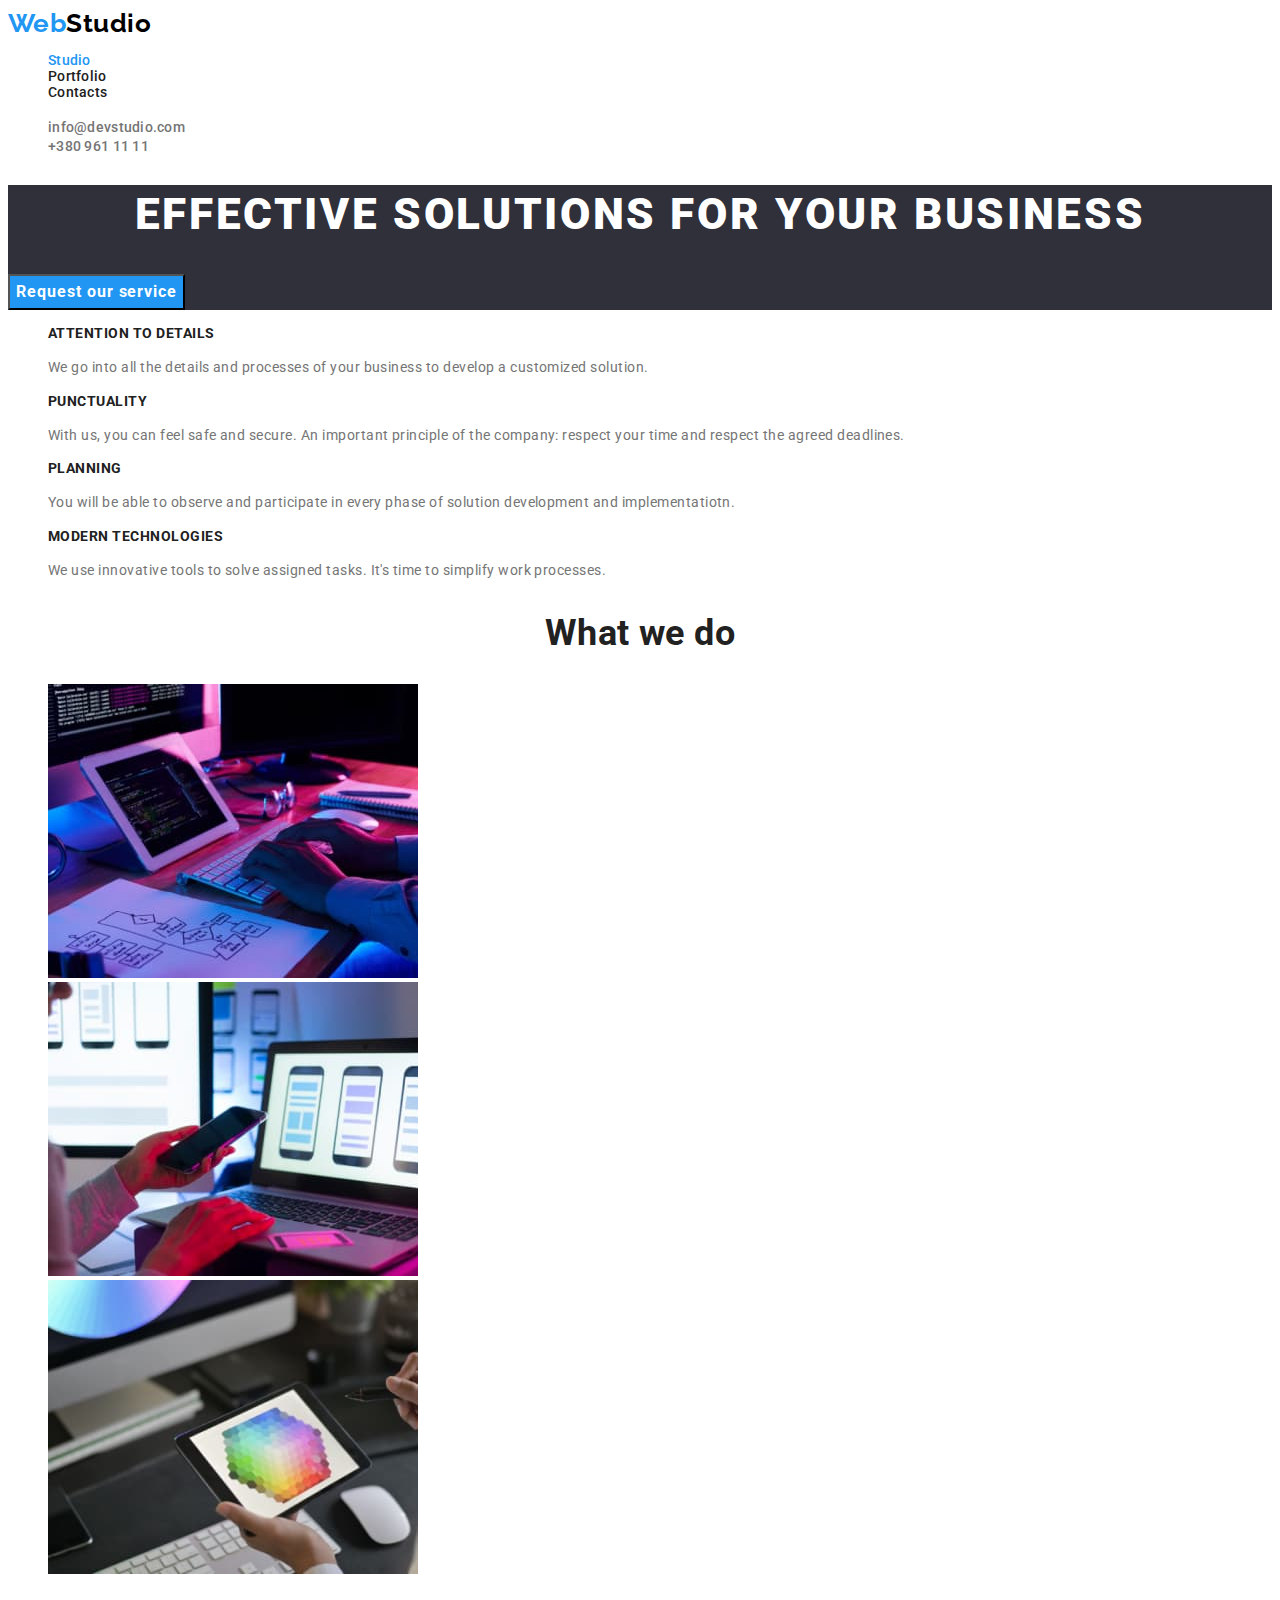
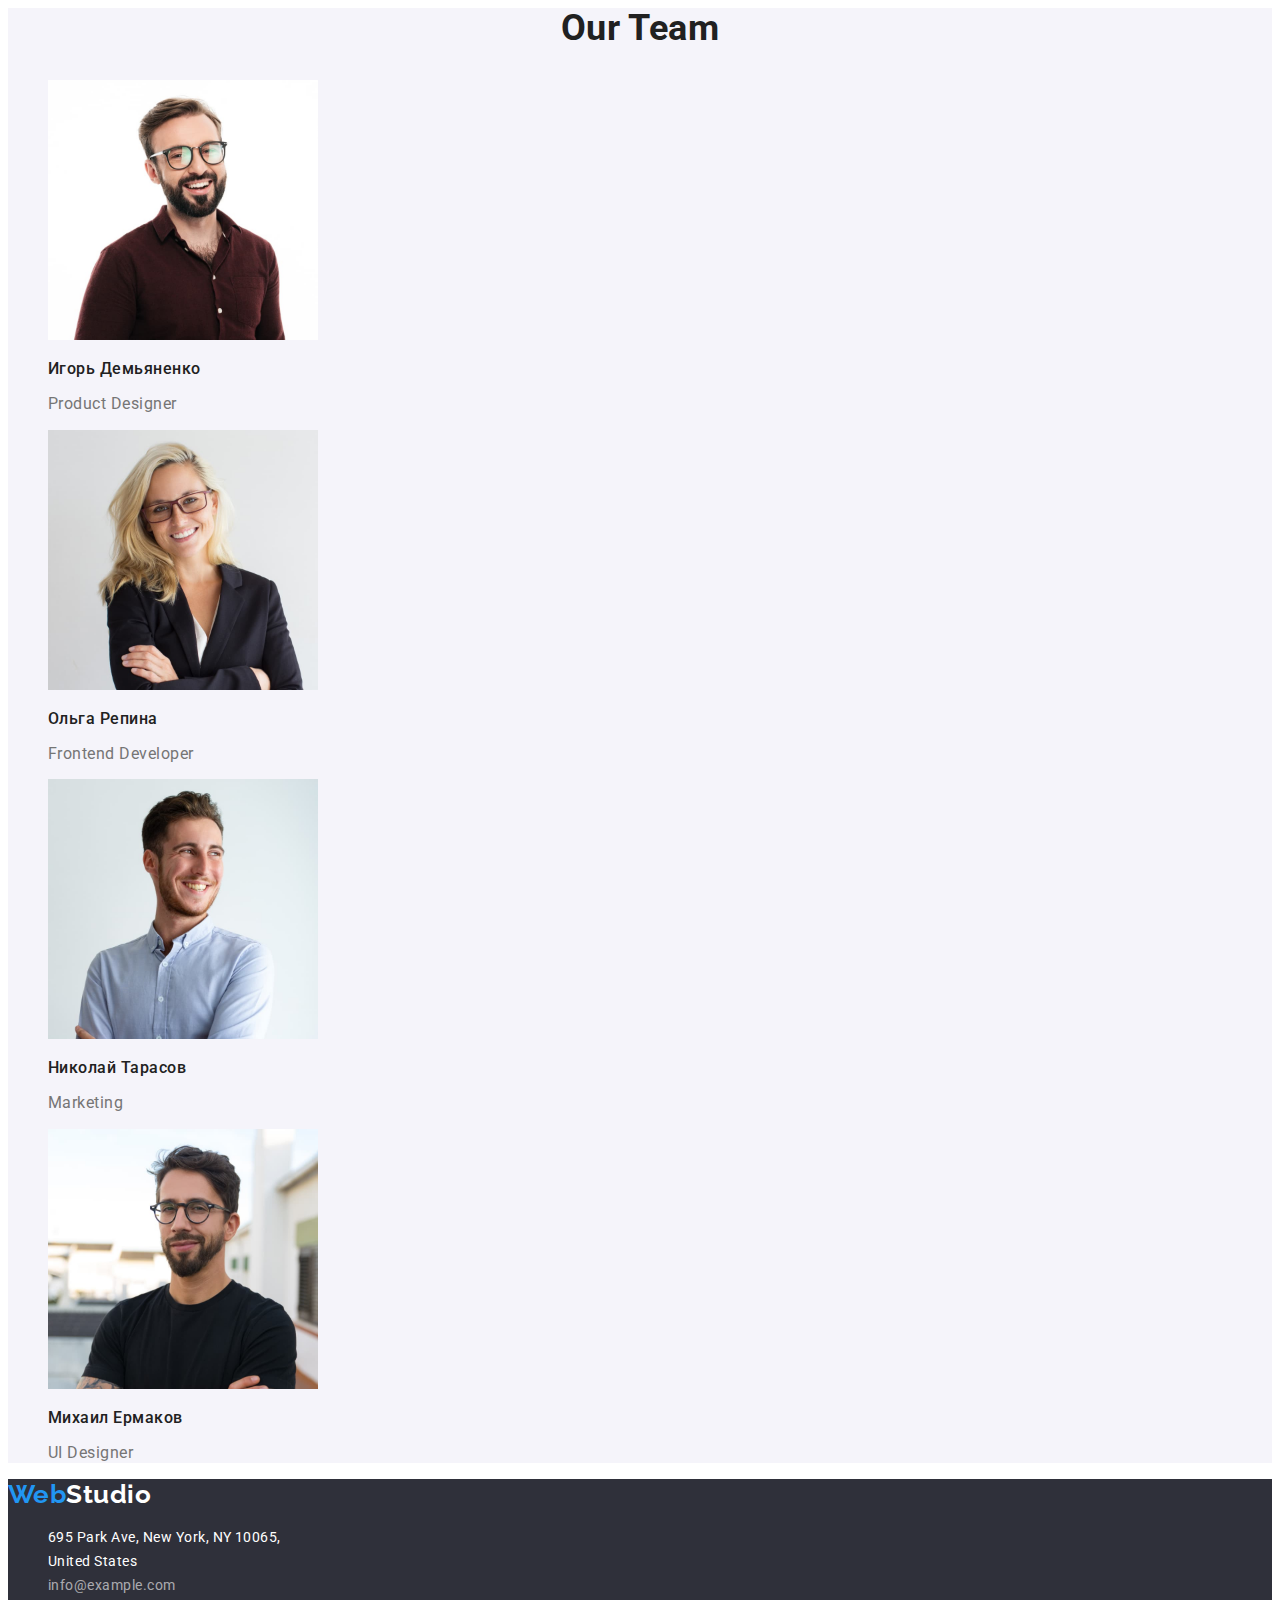
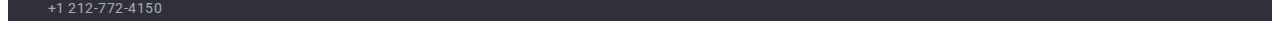
==== index.html @ 5e951196 "Clone of #2" ====
<!DOCTYPE html>
<html lang="en">
  <head>
    <title>WebStudio Homepage</title>
    <link rel="stylesheet" href="./css/styles.css" />
    <!-- Do we need next two lines? -->
    <link rel="preconnect" href="https://fonts.googleapis.com" />
    <link rel="preconnect" href="https://fonts.gstatic.com" crossorigin />
    <link
      href="https://fonts.googleapis.com/css2?family=Raleway:wght@700&family=Roboto:wght@400;500;700;900&display=swap"
      rel="stylesheet"
    />
    <meta charset="utf-8" />
  </head>

  <body>
    <!-- Header Section -->
    <header>
      <nav>
        <a href="./index.html" class="logo nodecor">Web<span class="logo-header">Studio</span></a>
        <ul class="site-nav nolist">
          <li><a class="link current nodecor" href="./index.html">Studio</a></li>
          <li><a class="link nodecor" href="./portfolio.html">Portfolio</a></li>
          <li><a class="link nodecor" href="">Contacts</a></li>
        </ul>
      </nav>
      <ul class="nolist">
        <li>
          <a class="header-contacts nodecor" href="mailto:info@devstudio.com">info@devstudio.com</a>
        </li>
        <li><a class="header-contacts nodecor" href="tel:+380961111111">+380 961 11 11</a></li>
      </ul>
    </header>

    <!-- Main section -->
    <main>
      <!-- Hero section -->
      <section class="hero">
        <h1 class="hero-title">Effective solutions for your business</h1>
        <button class="button hero" type="button">Request our service</button>
      </section>

      <!-- Advantages section -->
      <section>
        <h2 hidden>Company's advantages</h2>
        <ul class="nolist">
          <li>
            <h3 class="advantages-features">Attention to details</h3>
            <p class="advantages-text">
              We go into all the details and processes of your business to develop a customized
              solution.
            </p>
          </li>
          <li>
            <h3 class="advantages-features">Punctuality</h3>
            <p class="advantages-text">
              With us, you can feel safe and secure. An important principle of the company: respect
              your time and respect the agreed deadlines.
            </p>
          </li>
          <li>
            <h3 class="advantages-features">Planning</h3>
            <p class="advantages-text">
              You will be able to observe and participate in every phase of solution development and
              implementatiotn.
            </p>
          </li>
          <li>
            <h3 class="advantages-features">Modern technologies</h3>
            <p class="advantages-text">
              We use innovative tools to solve assigned tasks. It's time to simplify work processes.
            </p>
          </li>
        </ul>
      </section>

      <!-- 'What we do' section -->
      <section>
        <h2 class="wedo-title">What we do</h2>
        <ul class="nolist">
          <li>
            <img
              src="./images/studio/what-we-do-1.jpg"
              alt="Person types in front of a tablet"
              width="370"
              height="294"
            />
          </li>
          <li>
            <img
              src="./images/studio/what-we-do-2.jpg"
              alt="Person holds a cellphone"
              width="370"
              height="294"
            />
          </li>
          <li>
            <img
              src="./images/studio/what-we-do-3.jpg"
              alt="Person looks at a tablet"
              width="370"
              height="294"
            />
          </li>
        </ul>
      </section>

      <!-- 'Our Team' section-->
      <section class="team">
        <h2 class="team-title">Our Team</h2>
        <ul class="nolist">
          <li>
            <img
              src="./images/studio/our-team-1.jpg"
              alt="Фото Игоря Демьяненко"
              width="270"
              height="260"
              lang="ru"
            />
            <h3 class="team-name" lang="ru">Игорь Демьяненко</h3>
            <p class="team-role">Product Designer</p>
          </li>
          <li>
            <img
              src="./images/studio/our-team-2.jpg"
              alt="Фото Ольги Репиной"
              width="270"
              height="260"
              lang="ru"
            />
            <h3 class="team-name" lang="ru">Ольга Репина</h3>
            <p class="team-role">Frontend Developer</p>
          </li>
          <li>
            <img
              src="./images/studio/our-team-3.jpg"
              alt="Фото Николая Тарасова"
              width="270"
              height="260"
              lang="ru"
            />
            <h3 class="team-name" lang="ru">Николай Тарасов</h3>
            <p class="team-role">Marketing</p>
          </li>
          <li>
            <img
              src="./images/studio/our-team-4.jpg"
              alt="Фото Михаила Ермакова"
              width="270"
              height="260"
              lang="ru"
            />
            <h3 class="team-name" lang="ru">Михаил Ермаков</h3>
            <p class="team-role">UI Designer</p>
          </li>
        </ul>
      </section>
    </main>

    <!-- Footer Section -->
    <footer class="footer">
      <a class="logo nodecor" href="./index.html">Web<span class="logo-footer">Studio</span></a>
      <address>
        <ul class="nolist">
          <li>
            <a
              class="footer-location nodecor"
              href="https://goo.gl/maps/E1iEUMU5giMTUFDc8"
              target="_blank"
              >695 Park Ave, New York, NY 10065, <br />
              United States
            </a>
          </li>
          <li>
            <a class="footer-contacts nodecor" href="mailto:info@example.com">info@example.com</a>
          </li>
          <li><a class="footer-contacts nodecor" href="tel:+12127724150">+1 212-772-4150</a></li>
        </ul>
      </address>
    </footer>
  </body>
</html>
---- css/styles.css ----
/* Variables */
:root {
  --brand-color: #2196f3;
  --bg-color-dark: #2f303a;
  --bg-color-light: #f5f4fa;
  --text-primary: #757575;
  --text-secondary: #212121;
  --accent-color: #ffffff;
  --footer-contacts-color: rgba(255, 255, 255, 0.6);
  --logo-header-color: #000000;
}

body {
  font-family: 'Roboto', sans-serif;
  letter-spacing: 0.03em;

  background-color: var(--accent-color);
  color: var(--text-primary);
}

/*Singletones and Patterns*/
.nolist {
  list-style: none;
}
.nodecor {
  text-decoration: none;
}

/* .visually-hidden {
  position: absolute;
  white-space: nowrap;
  width: 1px;
  height: 1px;
  overflow: hidden;
  border: 0;
  padding: 0;
  clip: rect(0 0 0 0);
  clip-path: inset(50%);
  margin: -1px;
} */

/* Buttons */
.button {
  font-family: inherit;
  cursor: pointer;
  font-weight: 500;
  font-size: 16px;
  line-height: 1.6;
  text-align: center;
  letter-spacing: inherit;
}

.button.active {
  background-color: var(--brand-color);
  color: var(--accent-color);
}

.button.idle {
  background-color: var(--bg-color-light);
  color: var(--text-secondary);
}

.button.hero {
  font-weight: 700;
  font-size: 16px;
  line-height: 1.88;
  align-items: center;
  text-align: center;
  letter-spacing: 0.06em;

  background-color: var(--brand-color);
  color: var(--accent-color);
}

.button:hover,
.button:focus,
.button:active {
  background-color: var(--brand-color);
  color: var(--accent-color);
}

/* HEADER */
.logo {
  font-family: 'Raleway', sans-serif;
  font-weight: 700;
  font-size: 26px;
  line-height: 1.2;

  color: var(--brand-color);
}
.logo-header {
  color: var(--logo-header-color);
}

.logo-footer {
  color: var(--accent-color);
}

/* Site navigation */
.site-nav {
  font-weight: 500;
  font-size: 14px;
  line-height: 1.14;
  letter-spacing: 0.02em;
}
.site-nav a:hover,
.site-nav a:focus,
.header-contacts:hover,
.header-contacts:focus {
  color: var(--brand-color);
}

.link {
  color: var(--text-secondary);
}
.site-nav .link.current {
  color: var(--brand-color);
}

/* Header Contacts */
.header-contacts {
  font-weight: 500;
  font-size: 14px;
  line-height: 1.14;
  letter-spacing: 0.02em;

  color: inherit;
}

/* HEADER end */

/* STUDIO PAGE MAIN */

/* Hero section */
.hero {
  background-color: var(--bg-color-dark);
}
.hero-title {
  font-weight: 900;
  font-size: 44px;
  line-height: 1.36;
  text-align: center;
  letter-spacing: 0.06em;
  text-transform: uppercase;

  color: var(--accent-color);
}

/* Advantages section */
.advantages-features {
  font-weight: 700;
  font-size: 14px;
  line-height: 1.14;
  text-transform: uppercase;

  color: var(--text-secondary);
}

.advantages-text {
  font-size: 14px;
  line-height: 1.7;
}

/* We do section */
.wedo-title {
  font-weight: 700;
  font-size: 36px;
  line-height: 1.16;
  text-align: center;

  color: var(--text-secondary);
}

/* Team section */
.team {
  background-color: var(--bg-color-light);
}
.team-title {
  font-weight: 700;
  font-size: 36px;
  line-height: 1.16;
  text-align: center;

  color: var(--text-secondary);
}

.team-name {
  font-weight: 500;
  font-size: 16px;
  line-height: 1.18;

  color: var(--text-secondary);
}

.team-role {
  font-weight: 400;
  font-size: 16px;
  line-height: 1.18;
}

/* STUDIO PAGE MAIN end*/

/* PORTFOLIO PAGE */
.items-title {
  font-weight: 700;
  font-size: 18px;
  line-height: 2;
  letter-spacing: 0.06em;

  color: var(--text-secondary);
}
.items-filter {
  font-size: 16px;
  line-height: 1.9;

  color: var(--text-primary);
}
/* PORTFOLIO PAGE end */

/* Footer */

.footer {
  font-style: normal;

  background-color: var(--bg-color-dark);
}

.footer-location {
  font-size: 14px;
  font-style: normal;
  line-height: 1.7;

  color: var(--accent-color);
}
.footer-contacts {
  font-size: 14px;
  font-style: normal;
  line-height: 1.7;

  color: var(--footer-contacts-color);
}

.footer-location:hover,
.footer-location:focus,
.footer-contacts:hover,
.footer-contacts:focus {
  color: var(--brand-color);
}
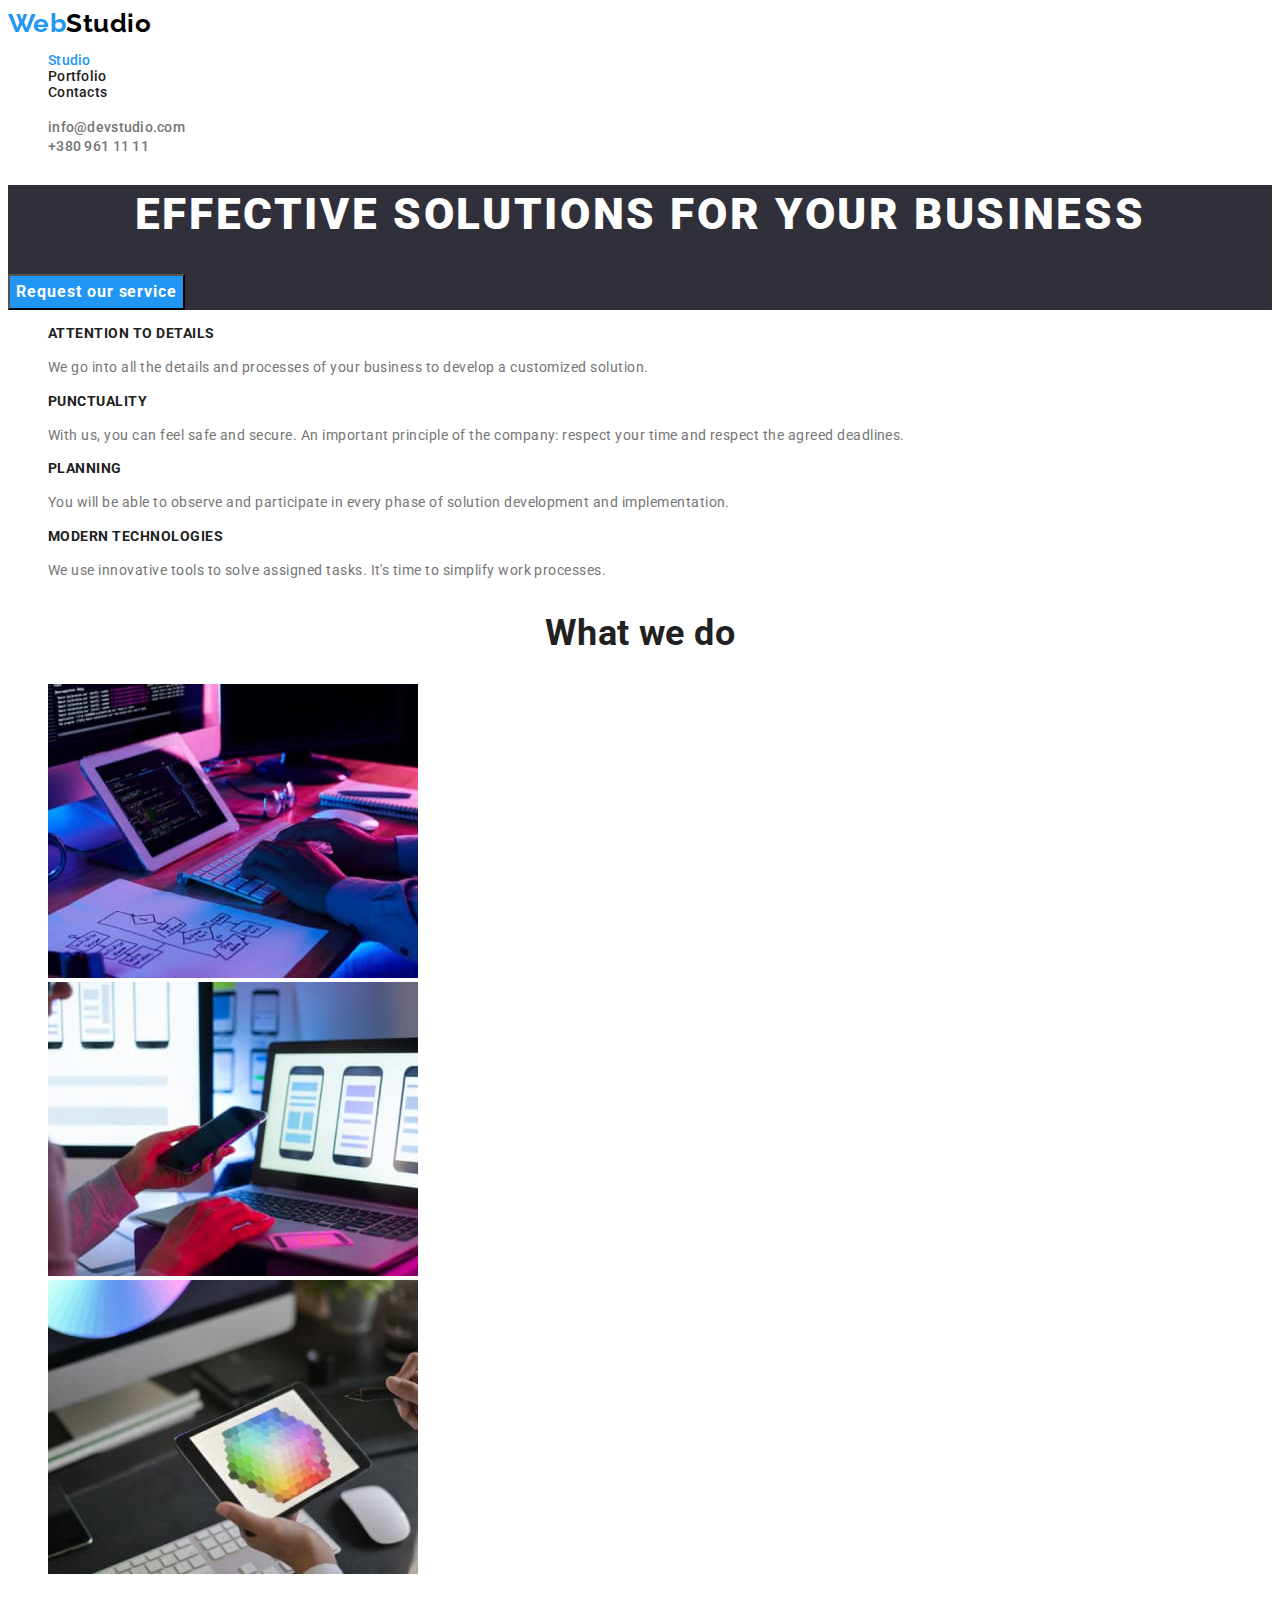
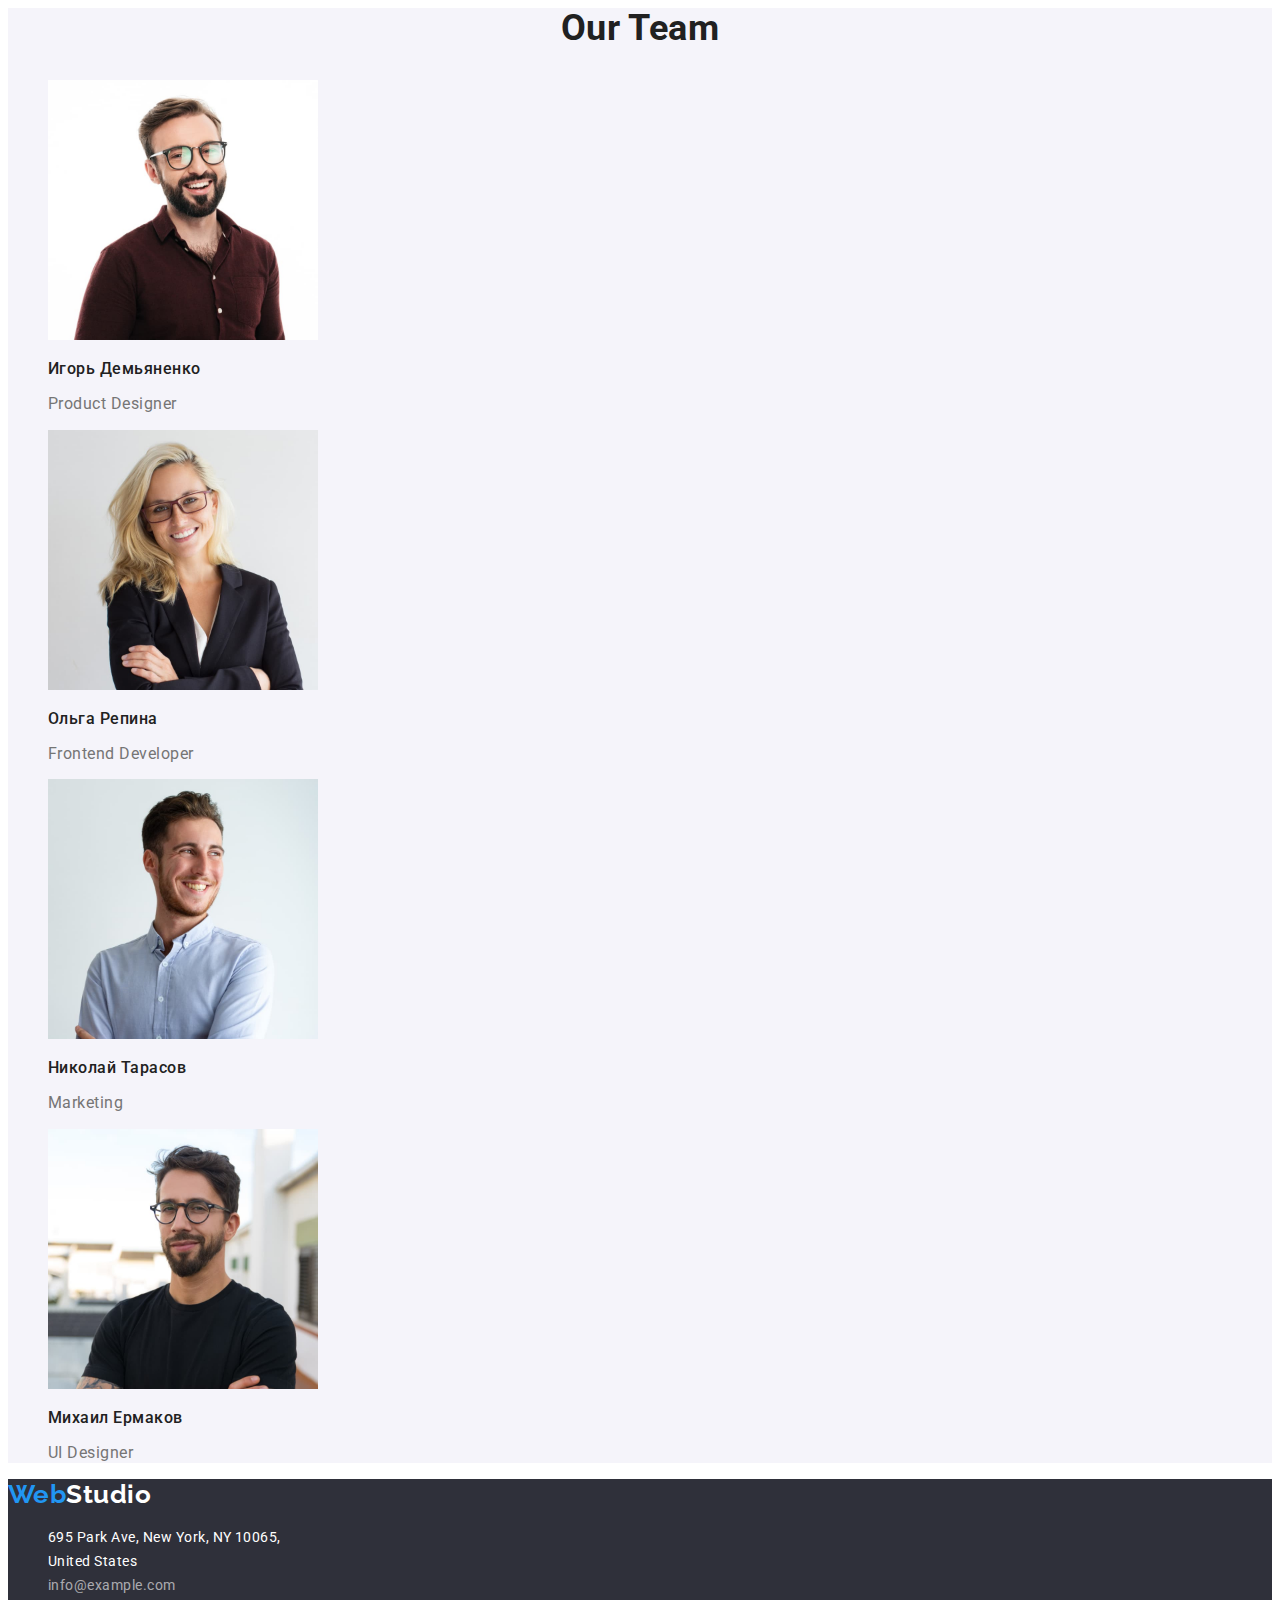
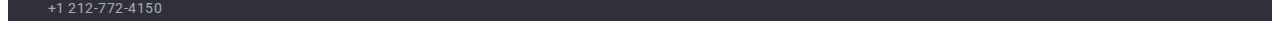
==== commit 69b99743: "Spell error" ====
--- a/index.html
+++ b/index.html
@@ -62,7 +62,7 @@
             <h3 class="advantages-features">Planning</h3>
             <p class="advantages-text">
               You will be able to observe and participate in every phase of solution development and
-              implementatiotn.
+              implementation.
             </p>
           </li>
           <li>
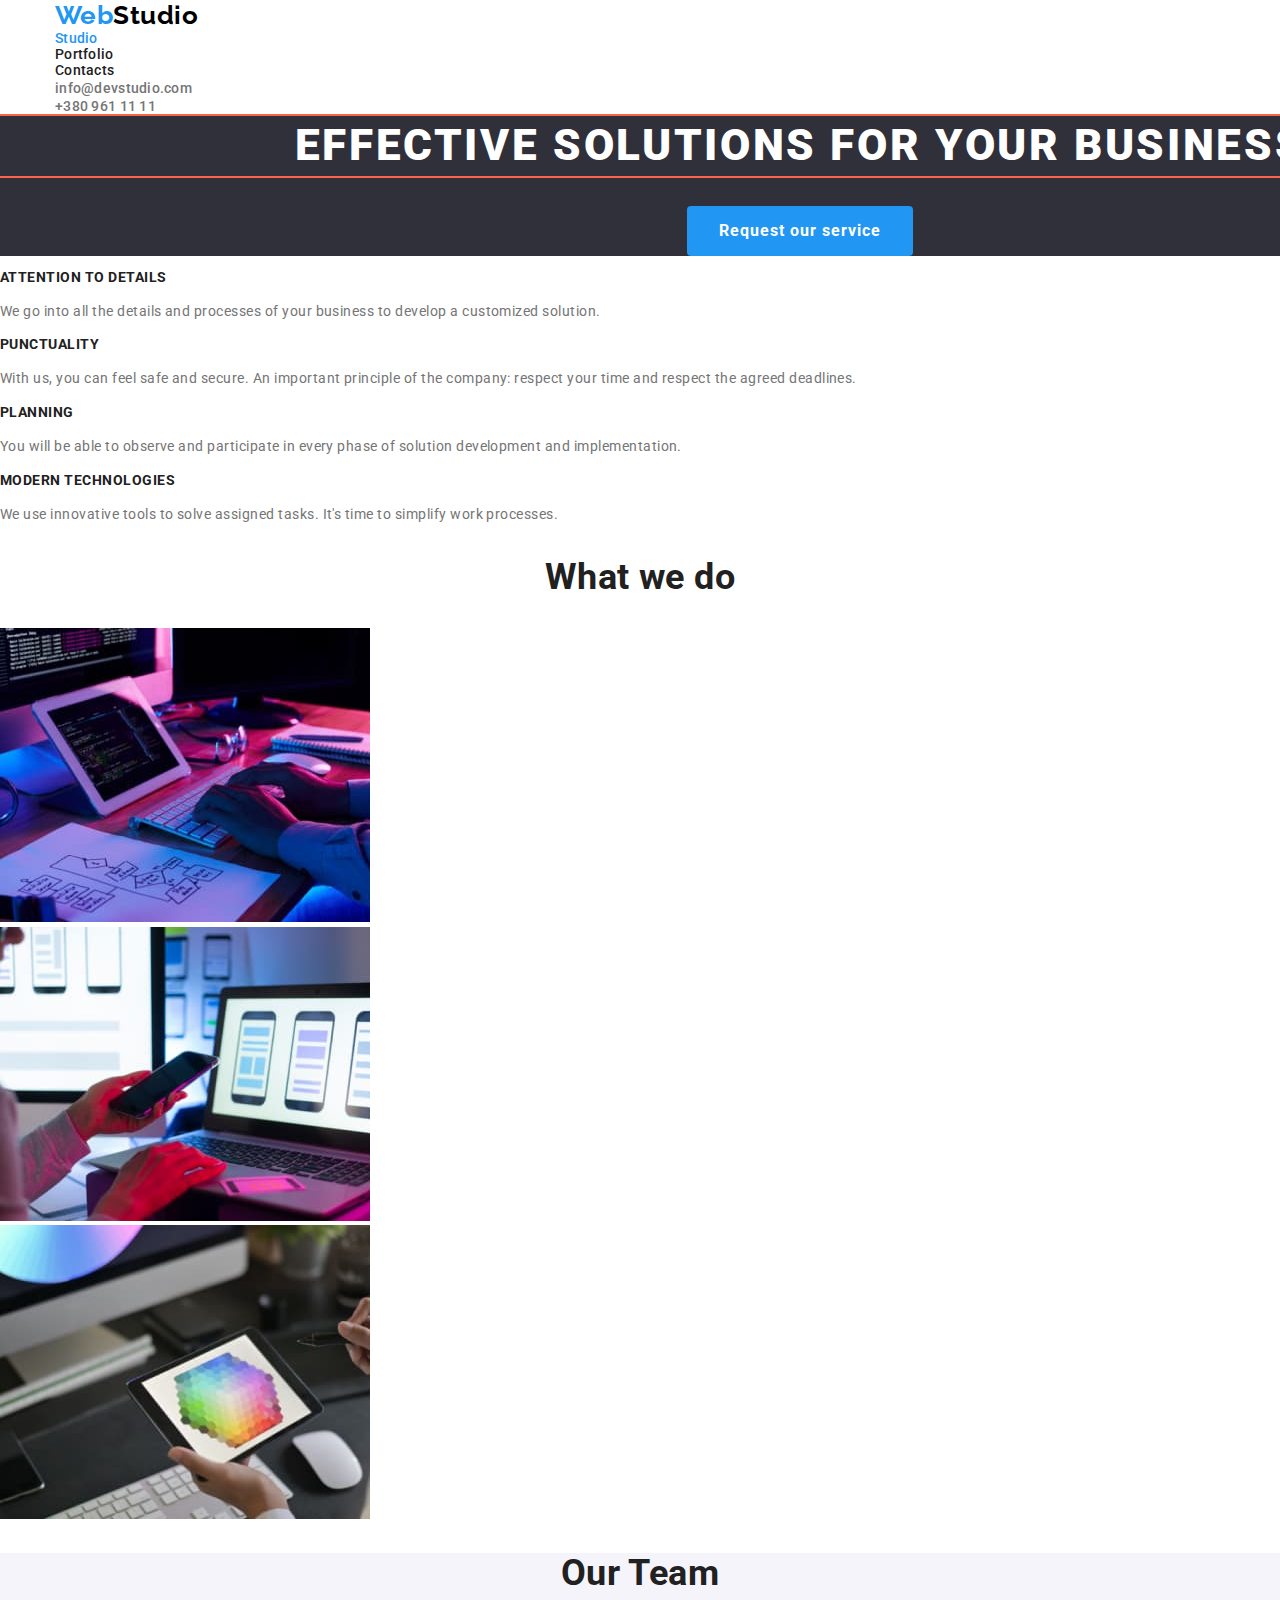
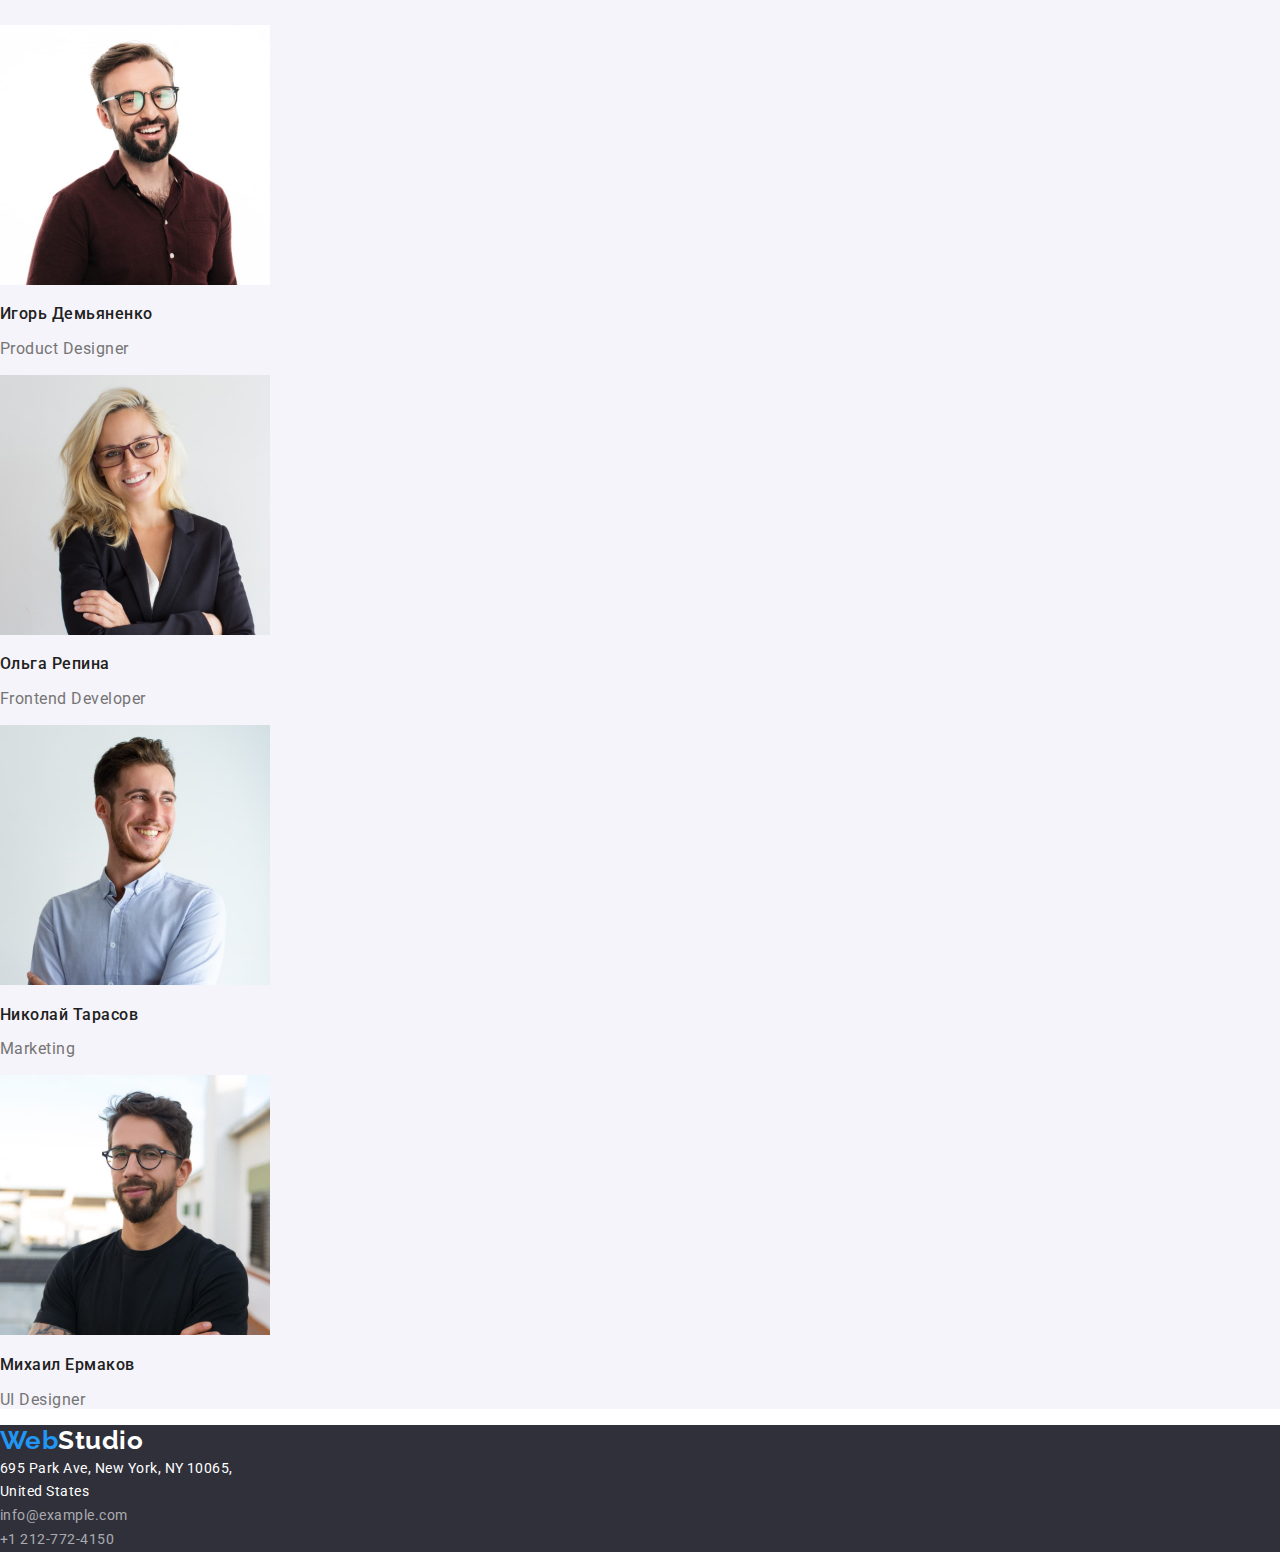
==== commit 42ef03c8: "Containers" ====
--- a/index.html
+++ b/index.html
@@ -2,43 +2,54 @@
 <html lang="en">
   <head>
     <title>WebStudio Homepage</title>
-    <link rel="stylesheet" href="./css/styles.css" />
-    <!-- Do we need next two lines? -->
     <link rel="preconnect" href="https://fonts.googleapis.com" />
     <link rel="preconnect" href="https://fonts.gstatic.com" crossorigin />
     <link
       href="https://fonts.googleapis.com/css2?family=Raleway:wght@700&family=Roboto:wght@400;500;700;900&display=swap"
       rel="stylesheet"
     />
+    <link
+      rel="stylesheet"
+      href="https://cdnjs.cloudflare.com/ajax/libs/modern-normalize/1.1.0/modern-normalize.min.css"
+    />
+    <link rel="stylesheet" href="./css/styles.css" />
     <meta charset="utf-8" />
   </head>
 
   <body>
     <!-- Header Section -->
-    <header>
-      <nav>
-        <a href="./index.html" class="logo nodecor">Web<span class="logo-header">Studio</span></a>
-        <ul class="site-nav nolist">
-          <li><a class="link current nodecor" href="./index.html">Studio</a></li>
-          <li><a class="link nodecor" href="./portfolio.html">Portfolio</a></li>
-          <li><a class="link nodecor" href="">Contacts</a></li>
+
+    <!-- TODO:remove header class -->
+    <header class="page-header">
+      <div class="container">
+        <nav>
+          <a href="./index.html" class="logo nodecor">Web<span class="logo-header">Studio</span></a>
+          <ul class="site-nav nolist">
+            <li><a class="link current nodecor" href="./index.html">Studio</a></li>
+            <li><a class="link nodecor" href="./portfolio.html">Portfolio</a></li>
+            <li><a class="link nodecor" href="">Contacts</a></li>
+          </ul>
+        </nav>
+        <ul class="nolist">
+          <li>
+            <a class="header-contacts nodecor" href="mailto:info@devstudio.com"
+              >info@devstudio.com</a
+            >
+          </li>
+          <li><a class="header-contacts nodecor" href="tel:+380961111111">+380 961 11 11</a></li>
         </ul>
-      </nav>
-      <ul class="nolist">
-        <li>
-          <a class="header-contacts nodecor" href="mailto:info@devstudio.com">info@devstudio.com</a>
-        </li>
-        <li><a class="header-contacts nodecor" href="tel:+380961111111">+380 961 11 11</a></li>
-      </ul>
+      </div>
     </header>
 
     <!-- Main section -->
     <main>
       <!-- Hero section -->
-      <section class="hero">
-        <h1 class="hero-title">Effective solutions for your business</h1>
-        <button class="button hero" type="button">Request our service</button>
-      </section>
+      <div class="hero-container">
+        <section class="hero">
+          <h1 class="hero-title">Effective solutions for your business</h1>
+          <button class="button hero" type="button">Request our service</button>
+        </section>
+      </div>
 
       <!-- Advantages section -->
       <section>
@@ -180,3 +191,5 @@
     </footer>
   </body>
 </html>
+
+<!-- <div class="container"></div> -->
--- a/css/styles.css
+++ b/css/styles.css
@@ -11,6 +11,8 @@
 }
 
 body {
+  margin: 0;
+
   font-family: 'Roboto', sans-serif;
   letter-spacing: 0.03em;
 
@@ -18,9 +20,38 @@
   color: var(--text-primary);
 }
 
+/* Geometry */
+
+html {
+  box-sizing: border-box;
+}
+
+*,
+*::before,
+*::after {
+  box-sizing: inherit;
+}
+
+.container {
+  width: 1200px;
+  padding-left: 15px;
+  padding-right: 15px;
+  margin-left: auto;
+  margin-right: auto;
+}
+
+.hero-container {
+  width: 1600px;
+  margin-left: auto;
+  margin-right: auto;
+}
+
 /*Singletones and Patterns*/
+
 .nolist {
   list-style: none;
+  padding: 0;
+  margin: 0;
 }
 .nodecor {
   text-decoration: none;
@@ -40,7 +71,14 @@
 } */
 
 /* Buttons */
+
+/* TODO:check button sizes */
 .button {
+  display: inline-block;
+  border-radius: 4px;
+  border-color: transparent;
+  border-width: 0;
+
   font-family: inherit;
   cursor: pointer;
   font-weight: 500;
@@ -50,17 +88,34 @@
   letter-spacing: inherit;
 }
 
-.button.active {
+/* .button.active {
+  padding: 6px 25px;
+
   background-color: var(--brand-color);
   color: var(--accent-color);
+} */
+
+.button.all {
+  padding: 6px 25px;
+  min-width: 73px;
+
+  background-color: var(--bg-color-light);
+  color: var(--text-secondary);
 }
 
 .button.idle {
+  padding: 6px 22px;
+  min-width: 125px;
+
   background-color: var(--bg-color-light);
   color: var(--text-secondary);
 }
 
 .button.hero {
+  padding: 10px 32px;
+  min-width: 216px;
+  min-height: 50px;
+
   font-weight: 700;
   font-size: 16px;
   line-height: 1.88;
@@ -134,12 +189,16 @@
 /* Hero section */
 .hero {
   background-color: var(--bg-color-dark);
+  text-align: center;
 }
 .hero-title {
+  margin-top: 0;
+  margin-bottom: 30px;
+  outline: 2px solid tomato;
+
   font-weight: 900;
   font-size: 44px;
   line-height: 1.36;
-  text-align: center;
   letter-spacing: 0.06em;
   text-transform: uppercase;
 
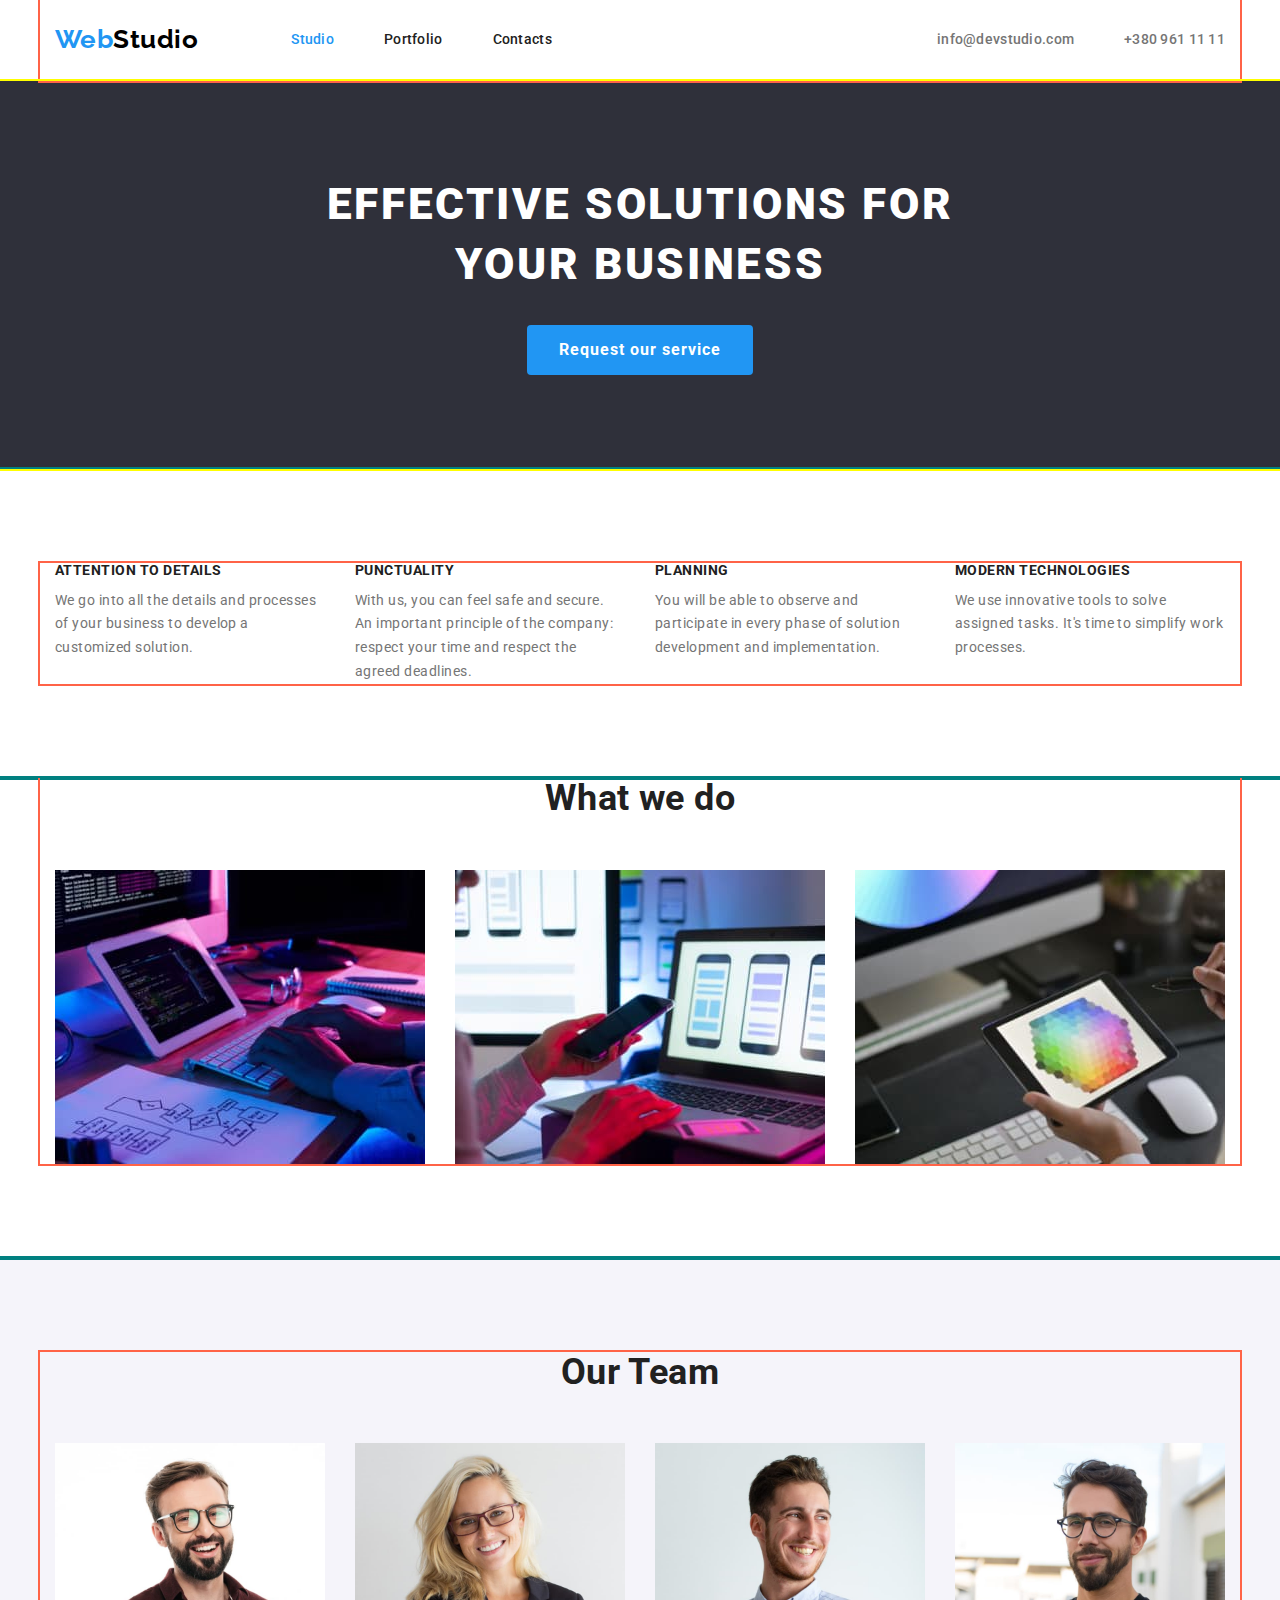
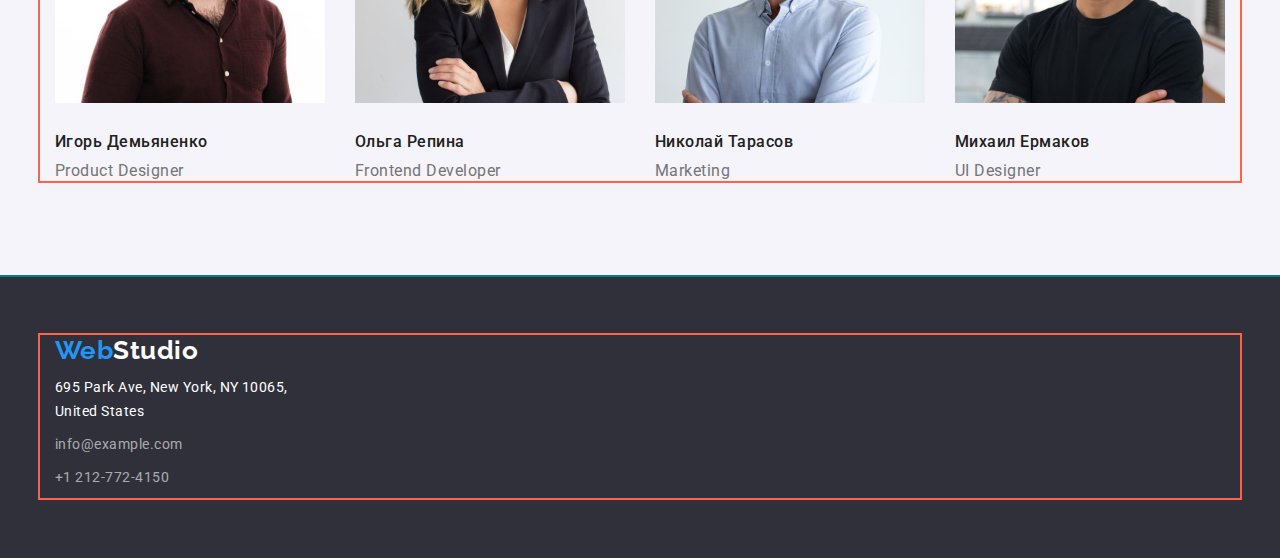
==== commit 19267e8a: "all-in-one" ====
--- a/index.html
+++ b/index.html
@@ -19,24 +19,25 @@
   <body>
     <!-- Header Section -->
 
-    <!-- TODO:remove header class -->
     <header class="page-header">
-      <div class="container">
-        <nav>
+      <div class="container header">
+        <nav class="main-nav">
           <a href="./index.html" class="logo nodecor">Web<span class="logo-header">Studio</span></a>
           <ul class="site-nav nolist">
-            <li><a class="link current nodecor" href="./index.html">Studio</a></li>
-            <li><a class="link nodecor" href="./portfolio.html">Portfolio</a></li>
-            <li><a class="link nodecor" href="">Contacts</a></li>
+            <li class="item"><a class="link current nodecor" href="./index.html">Studio</a></li>
+            <li class="item"><a class="link nodecor" href="./portfolio.html">Portfolio</a></li>
+            <li class="item"><a class="link nodecor" href="">Contacts</a></li>
           </ul>
         </nav>
-        <ul class="nolist">
-          <li>
+        <ul class="site-nav-contacts nolist">
+          <li class="item">
             <a class="header-contacts nodecor" href="mailto:info@devstudio.com"
               >info@devstudio.com</a
             >
           </li>
-          <li><a class="header-contacts nodecor" href="tel:+380961111111">+380 961 11 11</a></li>
+          <li class="item">
+            <a class="header-contacts nodecor" href="tel:+380961111111">+380 961 11 11</a>
+          </li>
         </ul>
       </div>
     </header>
@@ -44,152 +45,157 @@
     <!-- Main section -->
     <main>
       <!-- Hero section -->
-      <div class="hero-container">
-        <section class="hero">
-          <h1 class="hero-title">Effective solutions for your business</h1>
-          <button class="button hero" type="button">Request our service</button>
-        </section>
-      </div>
+      <section class="section hero hero-container">
+        <h1 class="hero-title">Effective solutions for your business</h1>
+        <button class="button hero" type="button">Request our service</button>
+      </section>
 
       <!-- Advantages section -->
-      <section>
-        <h2 hidden>Company's advantages</h2>
-        <ul class="nolist">
-          <li>
-            <h3 class="advantages-features">Attention to details</h3>
-            <p class="advantages-text">
-              We go into all the details and processes of your business to develop a customized
-              solution.
-            </p>
-          </li>
-          <li>
-            <h3 class="advantages-features">Punctuality</h3>
-            <p class="advantages-text">
-              With us, you can feel safe and secure. An important principle of the company: respect
-              your time and respect the agreed deadlines.
-            </p>
-          </li>
-          <li>
-            <h3 class="advantages-features">Planning</h3>
-            <p class="advantages-text">
-              You will be able to observe and participate in every phase of solution development and
-              implementation.
-            </p>
-          </li>
-          <li>
-            <h3 class="advantages-features">Modern technologies</h3>
-            <p class="advantages-text">
-              We use innovative tools to solve assigned tasks. It's time to simplify work processes.
-            </p>
-          </li>
-        </ul>
+      <section class="section">
+        <div class="container">
+          <h2 hidden>Company's advantages</h2>
+          <ul class="adv nolist">
+            <li class="item">
+              <h3 class="advantages-features">Attention to details</h3>
+              <p class="advantages-text">
+                We go into all the details and processes of your business to develop a customized
+                solution.
+              </p>
+            </li>
+            <li class="item">
+              <h3 class="advantages-features">Punctuality</h3>
+              <p class="advantages-text">
+                With us, you can feel safe and secure. An important principle of the company:
+                respect your time and respect the agreed deadlines.
+              </p>
+            </li>
+            <li class="item">
+              <h3 class="advantages-features">Planning</h3>
+              <p class="advantages-text">
+                You will be able to observe and participate in every phase of solution development
+                and implementation.
+              </p>
+            </li>
+            <li class="item">
+              <h3 class="advantages-features">Modern technologies</h3>
+              <p class="advantages-text">
+                We use innovative tools to solve assigned tasks. It's time to simplify work
+                processes.
+              </p>
+            </li>
+          </ul>
+        </div>
       </section>
 
       <!-- 'What we do' section -->
-      <section>
-        <h2 class="wedo-title">What we do</h2>
-        <ul class="nolist">
-          <li>
-            <img
-              src="./images/studio/what-we-do-1.jpg"
-              alt="Person types in front of a tablet"
-              width="370"
-              height="294"
-            />
-          </li>
-          <li>
-            <img
-              src="./images/studio/what-we-do-2.jpg"
-              alt="Person holds a cellphone"
-              width="370"
-              height="294"
-            />
-          </li>
-          <li>
-            <img
-              src="./images/studio/what-we-do-3.jpg"
-              alt="Person looks at a tablet"
-              width="370"
-              height="294"
-            />
-          </li>
-        </ul>
+      <section class="section no-top-padding">
+        <div class="container">
+          <h2 class="wedo-title">What we do</h2>
+          <ul class="wedo-list nolist">
+            <li class="item">
+              <img
+                src="./images/studio/what-we-do-1.jpg"
+                alt="Person types in front of a tablet"
+                width="370"
+                height="294"
+              />
+            </li>
+            <li class="item">
+              <img
+                src="./images/studio/what-we-do-2.jpg"
+                alt="Person holds a cellphone"
+                width="370"
+                height="294"
+              />
+            </li>
+            <li class="item">
+              <img
+                src="./images/studio/what-we-do-3.jpg"
+                alt="Person looks at a tablet"
+                width="370"
+                height="294"
+              />
+            </li>
+          </ul>
+        </div>
       </section>
 
       <!-- 'Our Team' section-->
-      <section class="team">
-        <h2 class="team-title">Our Team</h2>
-        <ul class="nolist">
-          <li>
-            <img
-              src="./images/studio/our-team-1.jpg"
-              alt="Фото Игоря Демьяненко"
-              width="270"
-              height="260"
-              lang="ru"
-            />
-            <h3 class="team-name" lang="ru">Игорь Демьяненко</h3>
-            <p class="team-role">Product Designer</p>
-          </li>
-          <li>
-            <img
-              src="./images/studio/our-team-2.jpg"
-              alt="Фото Ольги Репиной"
-              width="270"
-              height="260"
-              lang="ru"
-            />
-            <h3 class="team-name" lang="ru">Ольга Репина</h3>
-            <p class="team-role">Frontend Developer</p>
-          </li>
-          <li>
-            <img
-              src="./images/studio/our-team-3.jpg"
-              alt="Фото Николая Тарасова"
-              width="270"
-              height="260"
-              lang="ru"
-            />
-            <h3 class="team-name" lang="ru">Николай Тарасов</h3>
-            <p class="team-role">Marketing</p>
-          </li>
-          <li>
-            <img
-              src="./images/studio/our-team-4.jpg"
-              alt="Фото Михаила Ермакова"
-              width="270"
-              height="260"
-              lang="ru"
-            />
-            <h3 class="team-name" lang="ru">Михаил Ермаков</h3>
-            <p class="team-role">UI Designer</p>
-          </li>
-        </ul>
+      <section class="section team">
+        <div class="container team">
+          <h2 class="team-title">Our Team</h2>
+          <ul class="team-list nolist">
+            <li class="item">
+              <img
+                src="./images/studio/our-team-1.jpg"
+                alt="Фото Игоря Демьяненко"
+                width="270"
+                height="260"
+                lang="ru"
+              />
+              <h3 class="team-name" lang="ru">Игорь Демьяненко</h3>
+              <p class="team-role">Product Designer</p>
+            </li>
+            <li class="item">
+              <img
+                src="./images/studio/our-team-2.jpg"
+                alt="Фото Ольги Репиной"
+                width="270"
+                height="260"
+                lang="ru"
+              />
+              <h3 class="team-name" lang="ru">Ольга Репина</h3>
+              <p class="team-role">Frontend Developer</p>
+            </li>
+            <li class="item">
+              <img
+                src="./images/studio/our-team-3.jpg"
+                alt="Фото Николая Тарасова"
+                width="270"
+                height="260"
+                lang="ru"
+              />
+              <h3 class="team-name" lang="ru">Николай Тарасов</h3>
+              <p class="team-role">Marketing</p>
+            </li>
+            <li class="item">
+              <img
+                src="./images/studio/our-team-4.jpg"
+                alt="Фото Михаила Ермакова"
+                width="270"
+                height="260"
+                lang="ru"
+              />
+              <h3 class="team-name" lang="ru">Михаил Ермаков</h3>
+              <p class="team-role">UI Designer</p>
+            </li>
+          </ul>
+        </div>
       </section>
     </main>
 
     <!-- Footer Section -->
     <footer class="footer">
-      <a class="logo nodecor" href="./index.html">Web<span class="logo-footer">Studio</span></a>
-      <address>
-        <ul class="nolist">
-          <li>
-            <a
-              class="footer-location nodecor"
-              href="https://goo.gl/maps/E1iEUMU5giMTUFDc8"
-              target="_blank"
-              >695 Park Ave, New York, NY 10065, <br />
-              United States
-            </a>
-          </li>
-          <li>
-            <a class="footer-contacts nodecor" href="mailto:info@example.com">info@example.com</a>
-          </li>
-          <li><a class="footer-contacts nodecor" href="tel:+12127724150">+1 212-772-4150</a></li>
-        </ul>
-      </address>
+      <div class="container no-bottom">
+        <a class="logo nodecor" href="./index.html">Web<span class="logo-footer">Studio</span></a>
+        <address>
+          <ul class="nolist">
+            <li>
+              <a
+                class="footer-location nodecor"
+                href="https://goo.gl/maps/E1iEUMU5giMTUFDc8"
+                target="_blank"
+                >695 Park Ave, New York, NY 10065, <br />
+                United States
+              </a>
+            </li>
+            <li>
+              <a class="footer-contacts nodecor" href="mailto:info@example.com">info@example.com</a>
+            </li>
+            <li><a class="footer-contacts nodecor" href="tel:+12127724150">+1 212-772-4150</a></li>
+          </ul>
+        </address>
+      </div>
     </footer>
   </body>
 </html>
-
-<!-- <div class="container"></div> -->
--- a/css/styles.css
+++ b/css/styles.css
@@ -8,19 +8,8 @@
   --accent-color: #ffffff;
   --footer-contacts-color: rgba(255, 255, 255, 0.6);
   --logo-header-color: #000000;
-}
-
-body {
-  margin: 0;
-
-  font-family: 'Roboto', sans-serif;
-  letter-spacing: 0.03em;
-
-  background-color: var(--accent-color);
-  color: var(--text-primary);
-}
-
-/* Geometry */
+  --border-bottom-color: #ececec;
+}
 
 html {
   box-sizing: border-box;
@@ -31,6 +20,18 @@
 *::after {
   box-sizing: inherit;
 }
+
+body {
+  margin: 0;
+
+  font-family: 'Roboto', sans-serif;
+  letter-spacing: 0.03em;
+
+  background-color: var(--accent-color);
+  color: var(--text-primary);
+}
+
+/* General Geometry */
 
 .container {
   width: 1200px;
@@ -38,12 +39,30 @@
   padding-right: 15px;
   margin-left: auto;
   margin-right: auto;
-}
-
-.hero-container {
-  width: 1600px;
-  margin-left: auto;
-  margin-right: auto;
+
+  outline: 2px solid tomato;
+}
+
+.container.no-bottom {
+  margin-bottom: 0px;
+}
+
+h1,
+h2,
+h3,
+h4,
+h5,
+h6,
+p,
+ul {
+  margin-top: 0;
+  margin-bottom: 0;
+}
+
+img {
+  display: block;
+  max-width: 100%;
+  height: auto;
 }
 
 /*Singletones and Patterns*/
@@ -72,7 +91,6 @@
 
 /* Buttons */
 
-/* TODO:check button sizes */
 .button {
   display: inline-block;
   border-radius: 4px;
@@ -88,29 +106,6 @@
   letter-spacing: inherit;
 }
 
-/* .button.active {
-  padding: 6px 25px;
-
-  background-color: var(--brand-color);
-  color: var(--accent-color);
-} */
-
-.button.all {
-  padding: 6px 25px;
-  min-width: 73px;
-
-  background-color: var(--bg-color-light);
-  color: var(--text-secondary);
-}
-
-.button.idle {
-  padding: 6px 22px;
-  min-width: 125px;
-
-  background-color: var(--bg-color-light);
-  color: var(--text-secondary);
-}
-
 .button.hero {
   padding: 10px 32px;
   min-width: 216px;
@@ -127,6 +122,25 @@
   color: var(--accent-color);
 }
 
+/* For first button that selects all items */
+.button.all {
+  padding: 6px 25px;
+  min-width: 73px;
+  min-height: 38px;
+
+  background-color: var(--bg-color-light);
+  color: var(--text-secondary);
+}
+
+.button.idle {
+  padding: 6px 22px;
+  min-width: 125px;
+  min-height: 38px;
+
+  background-color: var(--bg-color-light);
+  color: var(--text-secondary);
+}
+
 .button:hover,
 .button:focus,
 .button:active {
@@ -135,6 +149,9 @@
 }
 
 /* HEADER */
+.page-header > .container {
+  display: flex;
+}
 .logo {
   font-family: 'Raleway', sans-serif;
   font-weight: 700;
@@ -147,17 +164,26 @@
   color: var(--logo-header-color);
 }
 
-.logo-footer {
-  color: var(--accent-color);
-}
-
 /* Site navigation */
+.main-nav {
+  display: flex;
+  align-items: center;
+}
+
 .site-nav {
+  display: flex;
+  margin-left: 93px;
+
   font-weight: 500;
   font-size: 14px;
   line-height: 1.14;
   letter-spacing: 0.02em;
 }
+
+.site-nav .item:not(:last-child) {
+  margin-right: 50px;
+}
+
 .site-nav a:hover,
 .site-nav a:focus,
 .header-contacts:hover,
@@ -166,6 +192,10 @@
 }
 
 .link {
+  display: block;
+  padding-top: 32px;
+  padding-bottom: 32px;
+
   color: var(--text-secondary);
 }
 .site-nav .link.current {
@@ -173,7 +203,22 @@
 }
 
 /* Header Contacts */
+
+.site-nav-contacts {
+  display: flex;
+  align-items: center;
+  margin-left: auto;
+}
+
+.site-nav-contacts .item + .item {
+  margin-left: 50px;
+}
+
 .header-contacts {
+  display: block;
+  padding-top: 32px;
+  padding-bottom: 32px;
+
   font-weight: 500;
   font-size: 14px;
   line-height: 1.14;
@@ -182,19 +227,49 @@
   color: inherit;
 }
 
+.container.header {
+  margin-bottom: 0px;
+  border-bottom: 1px solid var(--border-bottom-color);
+}
+
 /* HEADER end */
 
 /* STUDIO PAGE MAIN */
 
+.section {
+  padding-top: 94px;
+  padding-bottom: 94px;
+  outline: 2px solid teal;
+}
+
+/* TODO:Not in use. Check if needed */
+.section.no-top-padding {
+  padding-top: 0px;
+  /* padding-bottom: 0px; */
+}
+
 /* Hero section */
+
+/* TODO: merge .hero and /hero-container */
 .hero {
   background-color: var(--bg-color-dark);
   text-align: center;
 }
+
+.hero-container {
+  /* width: 1600px; */
+  margin-left: auto;
+  margin-right: auto;
+  outline: 2px solid yellow;
+}
+
 .hero-title {
   margin-top: 0;
+  /* margin for the hero button */
   margin-bottom: 30px;
-  outline: 2px solid tomato;
+  width: 696px;
+  margin-left: auto;
+  margin-right: auto;
 
   font-weight: 900;
   font-size: 44px;
@@ -206,7 +281,14 @@
 }
 
 /* Advantages section */
+.adv {
+  display: flex;
+}
+
 .advantages-features {
+  /* margin-block-start: 0px; */
+  /* margin-bottom: 0; */
+
   font-weight: 700;
   font-size: 14px;
   line-height: 1.14;
@@ -216,12 +298,26 @@
 }
 
 .advantages-text {
+  margin-top: 10px;
+  /* margin-bottom: 0; */
+
   font-size: 14px;
   line-height: 1.7;
+}
+
+.adv .item {
+  width: 270px;
+}
+
+.adv .item:not(:last-child) {
+  margin-right: 30px;
 }
 
 /* We do section */
 .wedo-title {
+  margin-bottom: 50px;
+  /* margin-top: 0px; */
+
   font-weight: 700;
   font-size: 36px;
   line-height: 1.16;
@@ -230,11 +326,31 @@
   color: var(--text-secondary);
 }
 
+.wedo-list {
+  display: flex;
+}
+
+.wedo-list .item:not(:last-child) {
+  margin-right: 30px;
+}
 /* Team section */
 .team {
   background-color: var(--bg-color-light);
-}
+  margin-bottom: 0px;
+}
+
+.team-list {
+  display: flex;
+}
+
+.team-list .item:not(:last-child) {
+  margin-right: 30px;
+}
+
 .team-title {
+  /* margin-top: 0; */
+  margin-bottom: 50px;
+
   font-weight: 700;
   font-size: 36px;
   line-height: 1.16;
@@ -244,6 +360,9 @@
 }
 
 .team-name {
+  margin-top: 30px;
+  /* margin-bottom: 0; */
+
   font-weight: 500;
   font-size: 16px;
   line-height: 1.18;
@@ -252,6 +371,8 @@
 }
 
 .team-role {
+  margin-top: 10px;
+
   font-weight: 400;
   font-size: 16px;
   line-height: 1.18;
@@ -260,6 +381,28 @@
 /* STUDIO PAGE MAIN end*/
 
 /* PORTFOLIO PAGE */
+.radio {
+  display: flex;
+}
+
+.radio .item:not(:last-child) {
+  margin-right: 8px;
+}
+
+.portfolio {
+  display: flex;
+  flex-wrap: wrap;
+}
+
+.portfolio .item {
+  width: 370px;
+  margin-right: 30px;
+}
+
+.portfolio .item:nth-last-child(3n) {
+  margin-right: 0px;
+}
+
 .items-title {
   font-weight: 700;
   font-size: 18px;
@@ -278,13 +421,27 @@
 
 /* Footer */
 
+.logo-footer {
+  color: var(--accent-color);
+}
+
 .footer {
+  padding-top: 60px;
+  padding-bottom: 60px;
+
   font-style: normal;
 
   background-color: var(--bg-color-dark);
 }
 
+/*   padding-top: 60px;
+  padding-bottom: 60px; */
+
 .footer-location {
+  display: inline-block;
+  margin-top: 10px;
+  margin-bottom: 9px;
+
   font-size: 14px;
   font-style: normal;
   line-height: 1.7;
@@ -292,12 +449,17 @@
   color: var(--accent-color);
 }
 .footer-contacts {
+  display: inline-block;
+  margin-bottom: 9px;
+
   font-size: 14px;
   font-style: normal;
   line-height: 1.7;
 
   color: var(--footer-contacts-color);
 }
+
+/* remove margin bottom for tel */
 
 .footer-location:hover,
 .footer-location:focus,
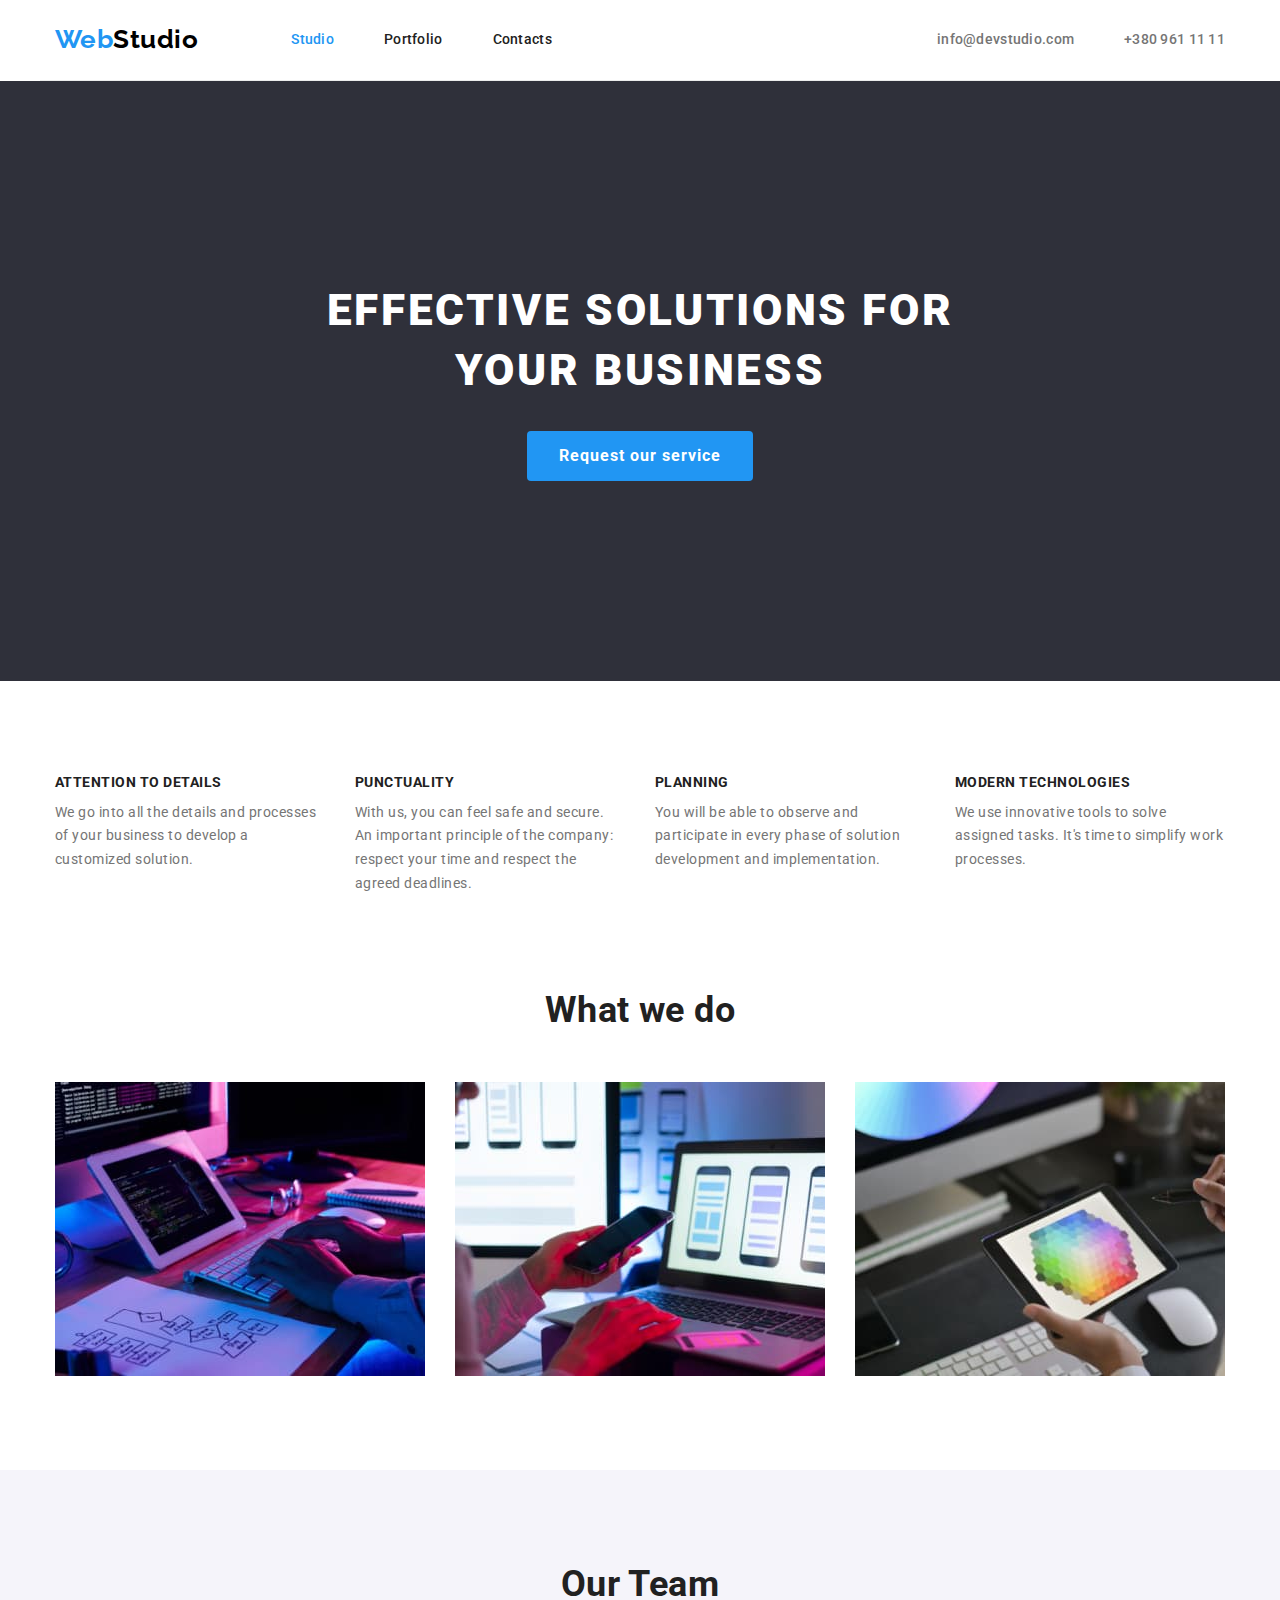
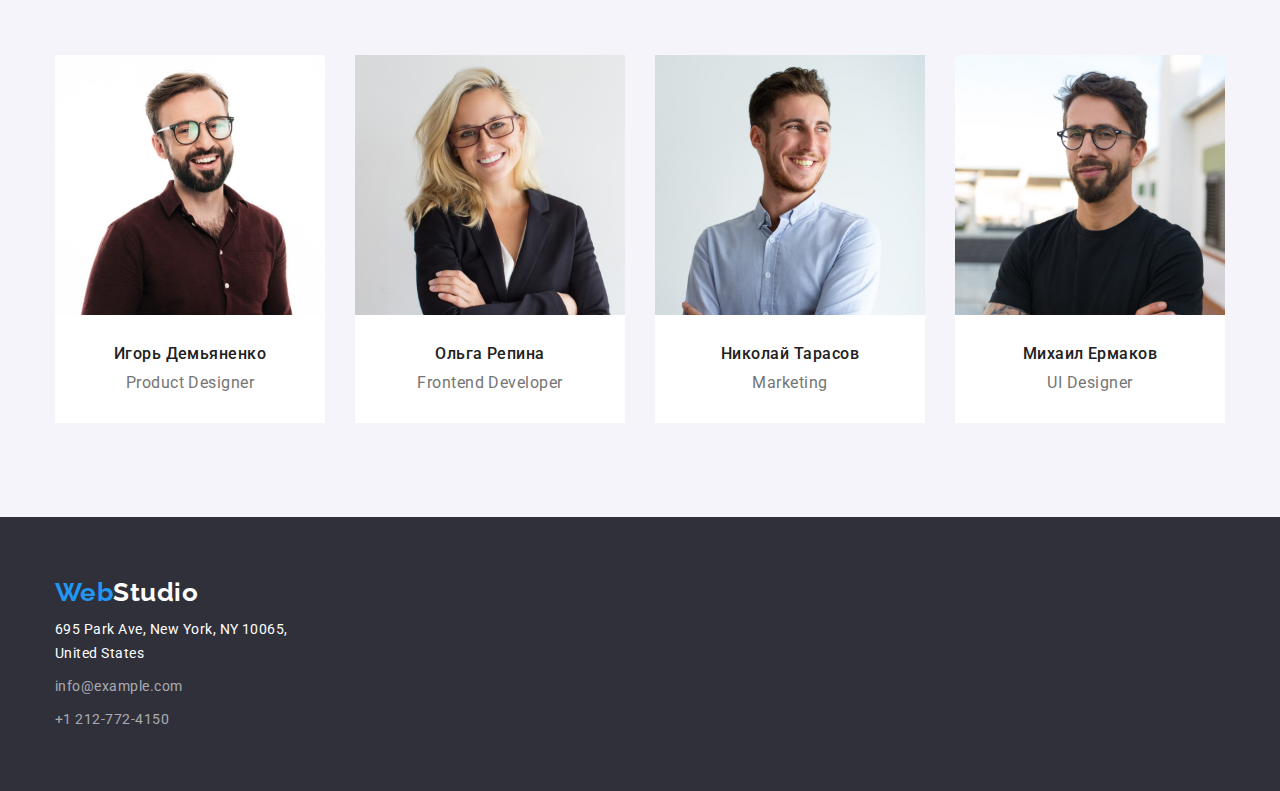
==== commit 59047f59: "calc() for width" ====
--- a/index.html
+++ b/index.html
@@ -133,8 +133,10 @@
                 height="260"
                 lang="ru"
               />
-              <h3 class="team-name" lang="ru">Игорь Демьяненко</h3>
-              <p class="team-role">Product Designer</p>
+              <div class="team-description">
+                <h3 class="team-name" lang="ru">Игорь Демьяненко</h3>
+                <p class="team-role">Product Designer</p>
+              </div>
             </li>
             <li class="item">
               <img
@@ -144,8 +146,10 @@
                 height="260"
                 lang="ru"
               />
-              <h3 class="team-name" lang="ru">Ольга Репина</h3>
-              <p class="team-role">Frontend Developer</p>
+              <div class="team-description">
+                <h3 class="team-name" lang="ru">Ольга Репина</h3>
+                <p class="team-role">Frontend Developer</p>
+              </div>
             </li>
             <li class="item">
               <img
@@ -155,8 +159,10 @@
                 height="260"
                 lang="ru"
               />
-              <h3 class="team-name" lang="ru">Николай Тарасов</h3>
-              <p class="team-role">Marketing</p>
+              <div class="team-description">
+                <h3 class="team-name" lang="ru">Николай Тарасов</h3>
+                <p class="team-role">Marketing</p>
+              </div>
             </li>
             <li class="item">
               <img
@@ -166,8 +172,10 @@
                 height="260"
                 lang="ru"
               />
-              <h3 class="team-name" lang="ru">Михаил Ермаков</h3>
-              <p class="team-role">UI Designer</p>
+              <div class="team-description">
+                <h3 class="team-name" lang="ru">Михаил Ермаков</h3>
+                <p class="team-role">UI Designer</p>
+              </div>
             </li>
           </ul>
         </div>
@@ -185,14 +193,17 @@
                 class="footer-location nodecor"
                 href="https://goo.gl/maps/E1iEUMU5giMTUFDc8"
                 target="_blank"
-                >695 Park Ave, New York, NY 10065, <br />
-                United States
+                >695 Park Ave, New York, NY 10065, United States
               </a>
             </li>
             <li>
               <a class="footer-contacts nodecor" href="mailto:info@example.com">info@example.com</a>
             </li>
-            <li><a class="footer-contacts nodecor" href="tel:+12127724150">+1 212-772-4150</a></li>
+            <li>
+              <a class="footer-contacts no-bottom nodecor" href="tel:+12127724150"
+                >+1 212-772-4150</a
+              >
+            </li>
           </ul>
         </address>
       </div>
--- a/css/styles.css
+++ b/css/styles.css
@@ -9,6 +9,7 @@
   --footer-contacts-color: rgba(255, 255, 255, 0.6);
   --logo-header-color: #000000;
   --border-bottom-color: #ececec;
+  --item-border-color: #eeeeee;
 }
 
 html {
@@ -40,7 +41,7 @@
   margin-left: auto;
   margin-right: auto;
 
-  outline: 2px solid tomato;
+  /* outline: 2px solid tomato; */
 }
 
 .container.no-bottom {
@@ -122,7 +123,7 @@
   color: var(--accent-color);
 }
 
-/* For first button that selects all items */
+/* For the first button that selects all items */
 .button.all {
   padding: 6px 25px;
   min-width: 73px;
@@ -198,6 +199,7 @@
 
   color: var(--text-secondary);
 }
+
 .site-nav .link.current {
   color: var(--brand-color);
 }
@@ -239,28 +241,24 @@
 .section {
   padding-top: 94px;
   padding-bottom: 94px;
-  outline: 2px solid teal;
-}
-
-/* TODO:Not in use. Check if needed */
+}
+
 .section.no-top-padding {
   padding-top: 0px;
-  /* padding-bottom: 0px; */
 }
 
 /* Hero section */
 
-/* TODO: merge .hero and /hero-container */
 .hero {
   background-color: var(--bg-color-dark);
   text-align: center;
+  padding-top: 200px;
+  padding-bottom: 200px;
 }
 
 .hero-container {
-  /* width: 1600px; */
   margin-left: auto;
   margin-right: auto;
-  outline: 2px solid yellow;
 }
 
 .hero-title {
@@ -286,9 +284,6 @@
 }
 
 .advantages-features {
-  /* margin-block-start: 0px; */
-  /* margin-bottom: 0; */
-
   font-weight: 700;
   font-size: 14px;
   line-height: 1.14;
@@ -299,7 +294,6 @@
 
 .advantages-text {
   margin-top: 10px;
-  /* margin-bottom: 0; */
 
   font-size: 14px;
   line-height: 1.7;
@@ -316,7 +310,6 @@
 /* We do section */
 .wedo-title {
   margin-bottom: 50px;
-  /* margin-top: 0px; */
 
   font-weight: 700;
   font-size: 36px;
@@ -333,6 +326,7 @@
 .wedo-list .item:not(:last-child) {
   margin-right: 30px;
 }
+
 /* Team section */
 .team {
   background-color: var(--bg-color-light);
@@ -347,10 +341,19 @@
   margin-right: 30px;
 }
 
+.team-list .item {
+  background-color: var(--accent-color);
+  /* border: 1px solid var(--item-border-color); */
+}
+
+.team-description {
+  padding-top: 30px;
+  padding-bottom: 30px;
+  text-align: center;
+}
+
 .team-title {
-  /* margin-top: 0; */
   margin-bottom: 50px;
-
   font-weight: 700;
   font-size: 36px;
   line-height: 1.16;
@@ -360,9 +363,6 @@
 }
 
 .team-name {
-  margin-top: 30px;
-  /* margin-bottom: 0; */
-
   font-weight: 500;
   font-size: 16px;
   line-height: 1.18;
@@ -383,6 +383,7 @@
 /* PORTFOLIO PAGE */
 .radio {
   display: flex;
+  justify-content: center;
 }
 
 .radio .item:not(:last-child) {
@@ -392,15 +393,31 @@
 .portfolio {
   display: flex;
   flex-wrap: wrap;
+
+  padding-top: 50px;
 }
 
 .portfolio .item {
-  width: 370px;
+  width: calc((100% - 60px) / 3);
   margin-right: 30px;
-}
-
-.portfolio .item:nth-last-child(3n) {
+  margin-bottom: 30px;
+  border: 1px solid var(--item-border-color);
+}
+
+.portfolio .item:nth-child(3n) {
   margin-right: 0px;
+}
+
+.portfolio .item:nth-last-child(-n + 3) {
+  margin-bottom: 0;
+}
+
+.item-description {
+  padding-top: 20px;
+  padding-bottom: 20px;
+  padding-left: 24px;
+  padding-right: 24px;
+  text-align: left;
 }
 
 .items-title {
@@ -412,6 +429,7 @@
   color: var(--text-secondary);
 }
 .items-filter {
+  margin-top: 4px;
   font-size: 16px;
   line-height: 1.9;
 
@@ -433,14 +451,12 @@
 
   background-color: var(--bg-color-dark);
 }
-
-/*   padding-top: 60px;
-  padding-bottom: 60px; */
 
 .footer-location {
   display: inline-block;
   margin-top: 10px;
   margin-bottom: 9px;
+  width: 233px;
 
   font-size: 14px;
   font-style: normal;
@@ -457,6 +473,10 @@
   line-height: 1.7;
 
   color: var(--footer-contacts-color);
+}
+
+.footer-contacts.no-bottom {
+  margin-bottom: 0;
 }
 
 /* remove margin bottom for tel */
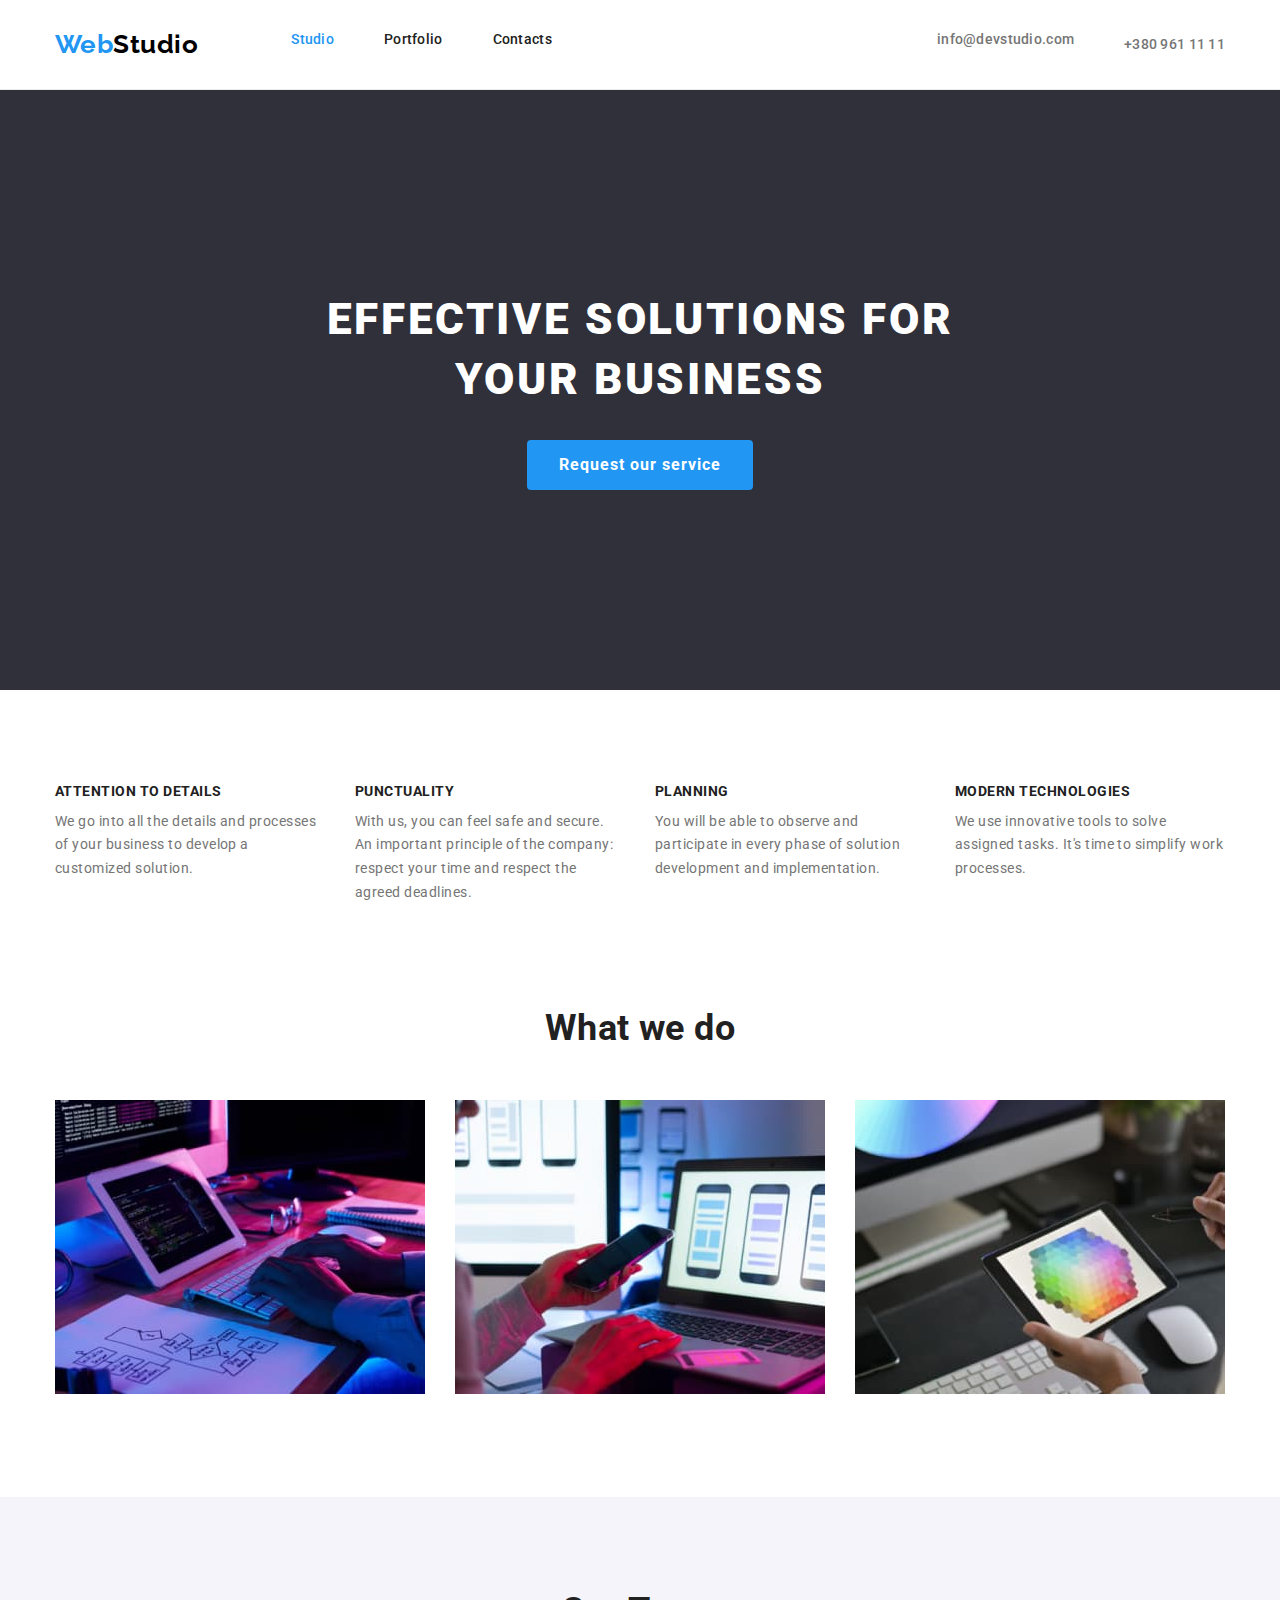
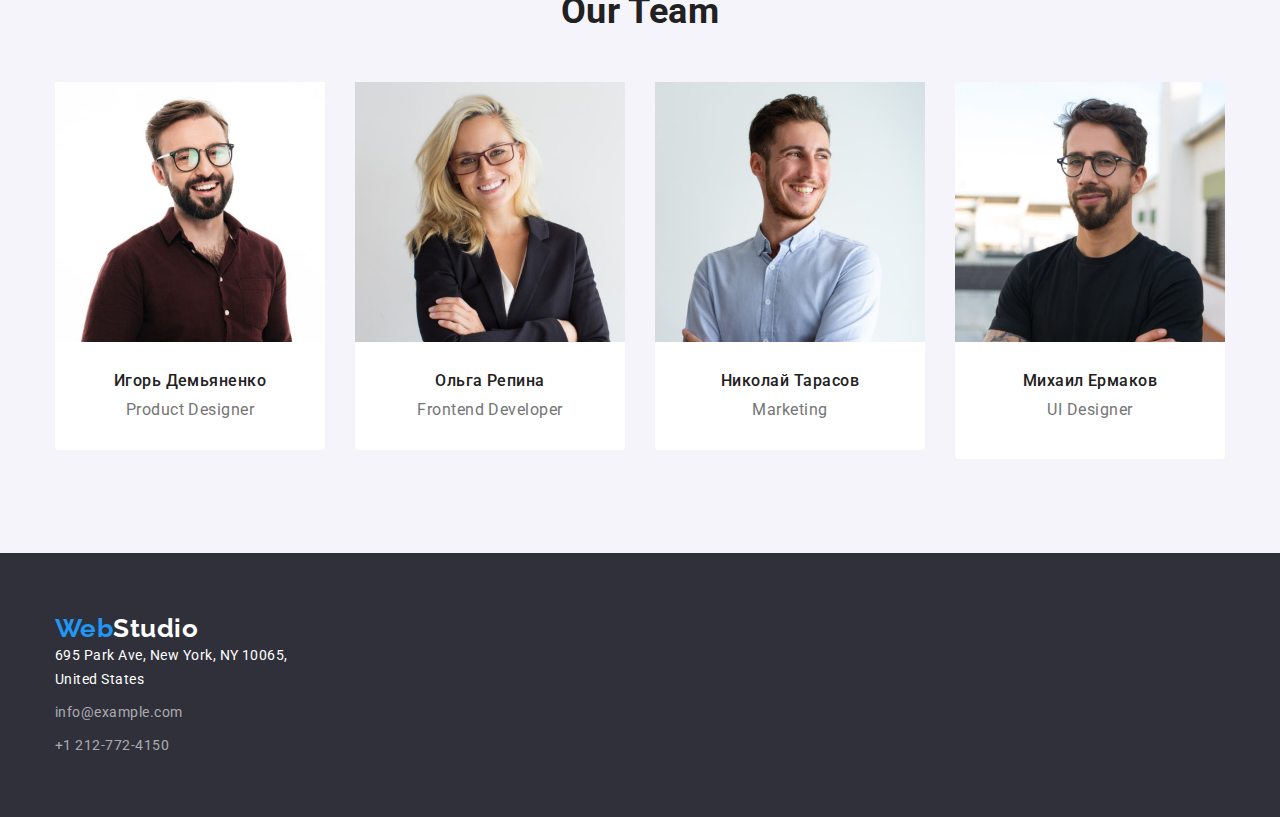
==== commit 2adbd86a: "Edited according to suggestions" ====
--- a/index.html
+++ b/index.html
@@ -184,8 +184,10 @@
 
     <!-- Footer Section -->
     <footer class="footer">
-      <div class="container no-bottom">
-        <a class="logo nodecor" href="./index.html">Web<span class="logo-footer">Studio</span></a>
+      <div class="container">
+        <a class="logo logo-footer nodecor" href="./index.html"
+          >Web<span class="logo-spn">Studio</span></a
+        >
         <address>
           <ul class="nolist">
             <li>
@@ -200,9 +202,7 @@
               <a class="footer-contacts nodecor" href="mailto:info@example.com">info@example.com</a>
             </li>
             <li>
-              <a class="footer-contacts no-bottom nodecor" href="tel:+12127724150"
-                >+1 212-772-4150</a
-              >
+              <a class="footer-contacts nodecor" href="tel:+12127724150">+1 212-772-4150</a>
             </li>
           </ul>
         </address>
--- a/css/styles.css
+++ b/css/styles.css
@@ -44,10 +44,6 @@
   /* outline: 2px solid tomato; */
 }
 
-.container.no-bottom {
-  margin-bottom: 0px;
-}
-
 h1,
 h2,
 h3,
@@ -58,6 +54,7 @@
 ul {
   margin-top: 0;
   margin-bottom: 0;
+  padding: 0;
 }
 
 img {
@@ -73,6 +70,19 @@
   padding: 0;
   margin: 0;
 }
+
+.nolist li {
+  margin-bottom: 9px;
+}
+
+.nolist li:last-child {
+  margin-bottom: 0px;
+}
+
+.nolist a {
+  margin: 0;
+}
+
 .nodecor {
   text-decoration: none;
 }
@@ -231,6 +241,9 @@
 
 .container.header {
   margin-bottom: 0px;
+}
+
+.page-header {
   border-bottom: 1px solid var(--border-bottom-color);
 }
 
@@ -284,6 +297,8 @@
 }
 
 .advantages-features {
+  margin-bottom: 10px;
+
   font-weight: 700;
   font-size: 14px;
   line-height: 1.14;
@@ -293,8 +308,6 @@
 }
 
 .advantages-text {
-  margin-top: 10px;
-
   font-size: 14px;
   line-height: 1.7;
 }
@@ -343,6 +356,7 @@
 
 .team-list .item {
   background-color: var(--accent-color);
+  border-radius: 0 0 4px 4px;
   /* border: 1px solid var(--item-border-color); */
 }
 
@@ -363,6 +377,8 @@
 }
 
 .team-name {
+  margin-bottom: 10px;
+
   font-weight: 500;
   font-size: 16px;
   line-height: 1.18;
@@ -371,7 +387,7 @@
 }
 
 .team-role {
-  margin-top: 10px;
+  /* margin-top: 10px; */
 
   font-weight: 400;
   font-size: 16px;
@@ -384,6 +400,8 @@
 .radio {
   display: flex;
   justify-content: center;
+
+  margin-bottom: 50px;
 }
 
 .radio .item:not(:last-child) {
@@ -393,15 +411,12 @@
 .portfolio {
   display: flex;
   flex-wrap: wrap;
-
-  padding-top: 50px;
 }
 
 .portfolio .item {
   width: calc((100% - 60px) / 3);
   margin-right: 30px;
   margin-bottom: 30px;
-  border: 1px solid var(--item-border-color);
 }
 
 .portfolio .item:nth-child(3n) {
@@ -418,9 +433,14 @@
   padding-left: 24px;
   padding-right: 24px;
   text-align: left;
+
+  border: 1px solid var(--item-border-color);
+  border-top-width: 0px;
 }
 
 .items-title {
+  margin-bottom: 4px;
+
   font-weight: 700;
   font-size: 18px;
   line-height: 2;
@@ -429,7 +449,6 @@
   color: var(--text-secondary);
 }
 .items-filter {
-  margin-top: 4px;
   font-size: 16px;
   line-height: 1.9;
 
@@ -440,7 +459,11 @@
 /* Footer */
 
 .logo-footer {
+  margin-bottom: 20px;
+}
+.logo-spn {
   color: var(--accent-color);
+  /* margin-bottom: 20px; */
 }
 
 .footer {
@@ -475,12 +498,6 @@
   color: var(--footer-contacts-color);
 }
 
-.footer-contacts.no-bottom {
-  margin-bottom: 0;
-}
-
-/* remove margin bottom for tel */
-
 .footer-location:hover,
 .footer-location:focus,
 .footer-contacts:hover,
